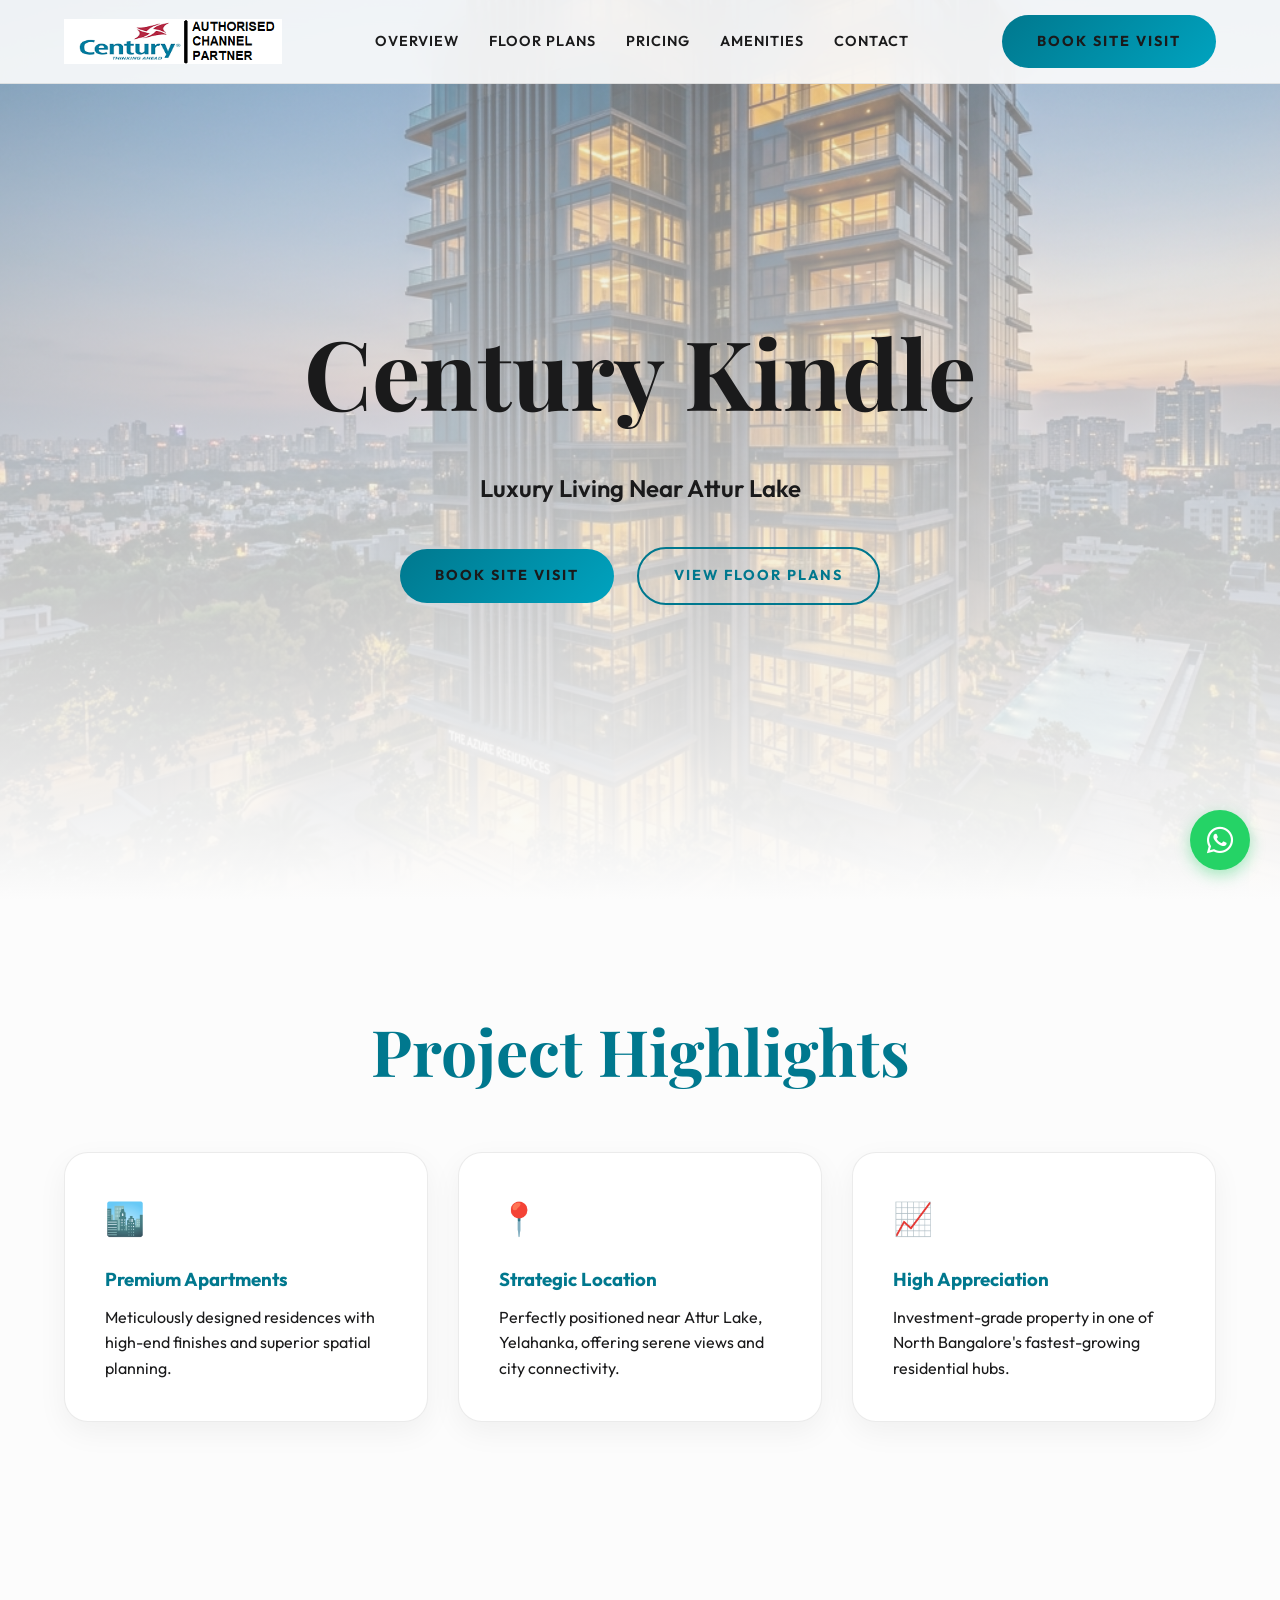
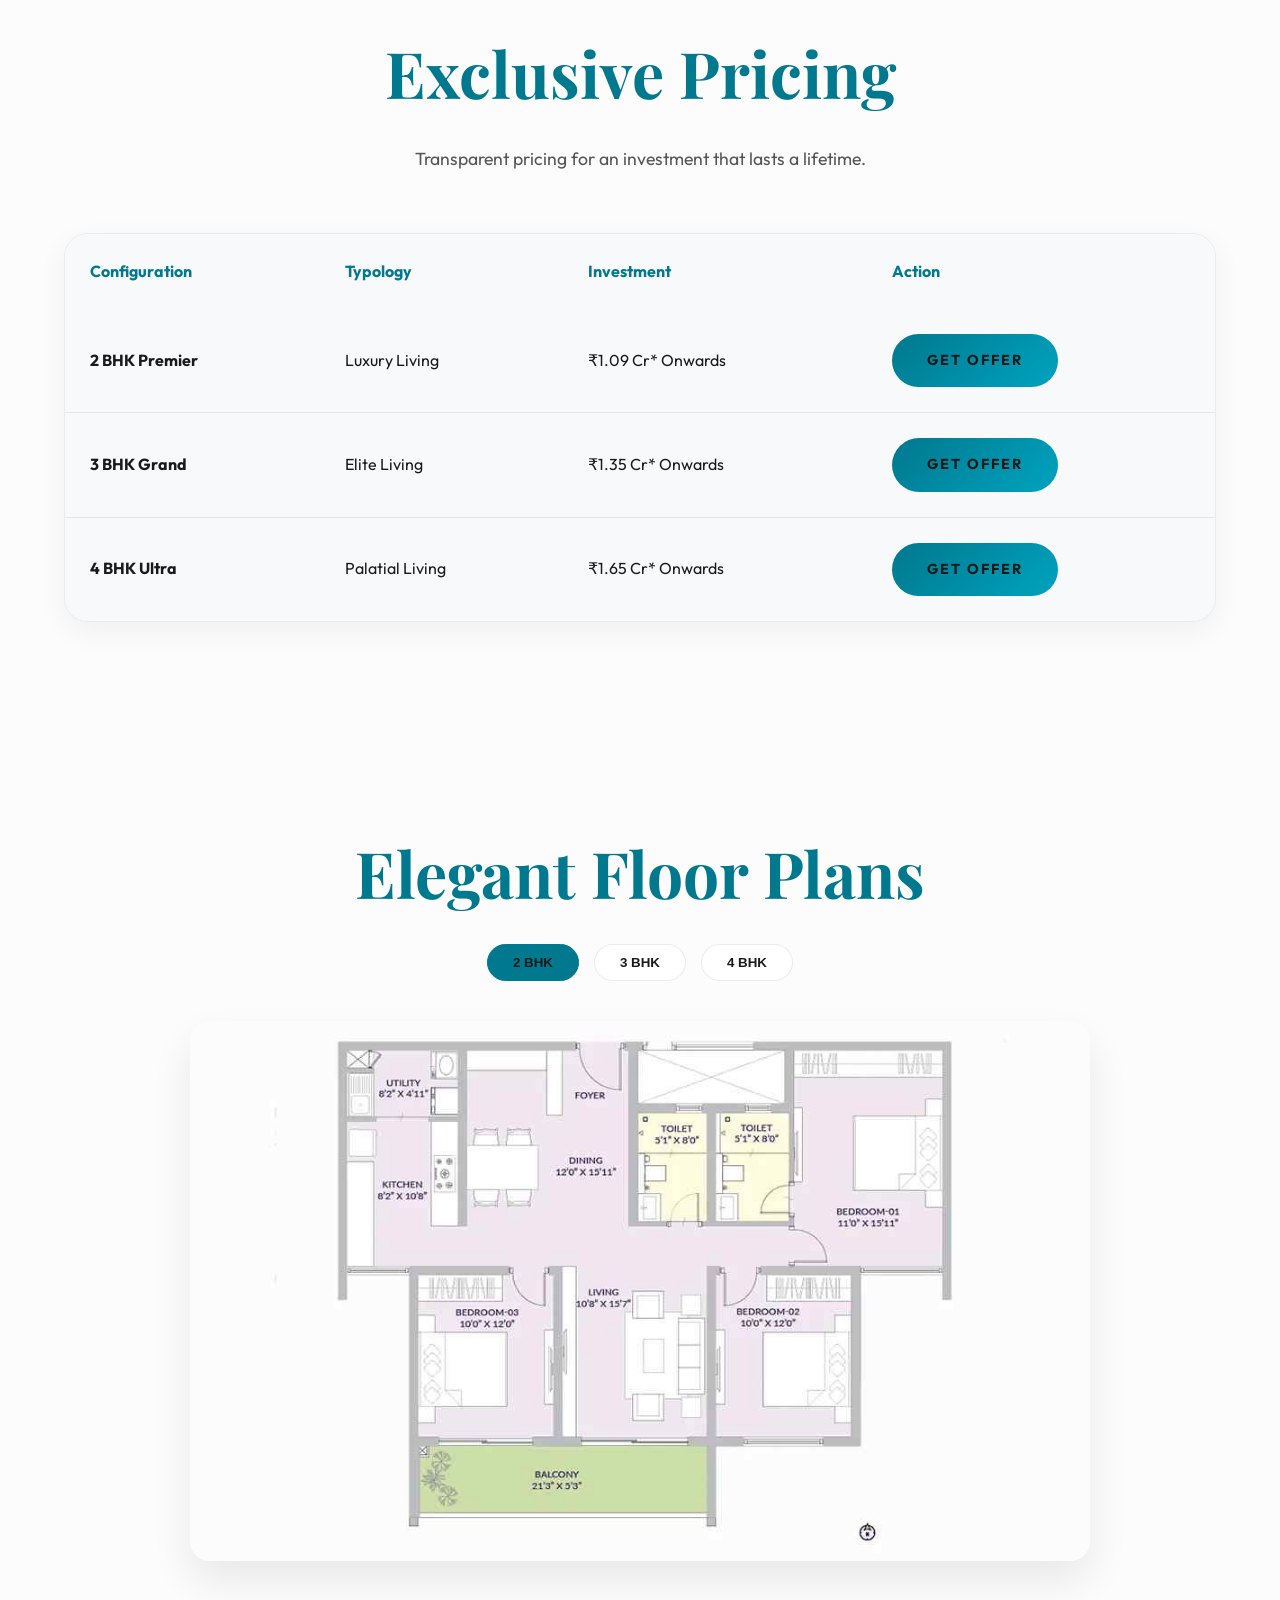
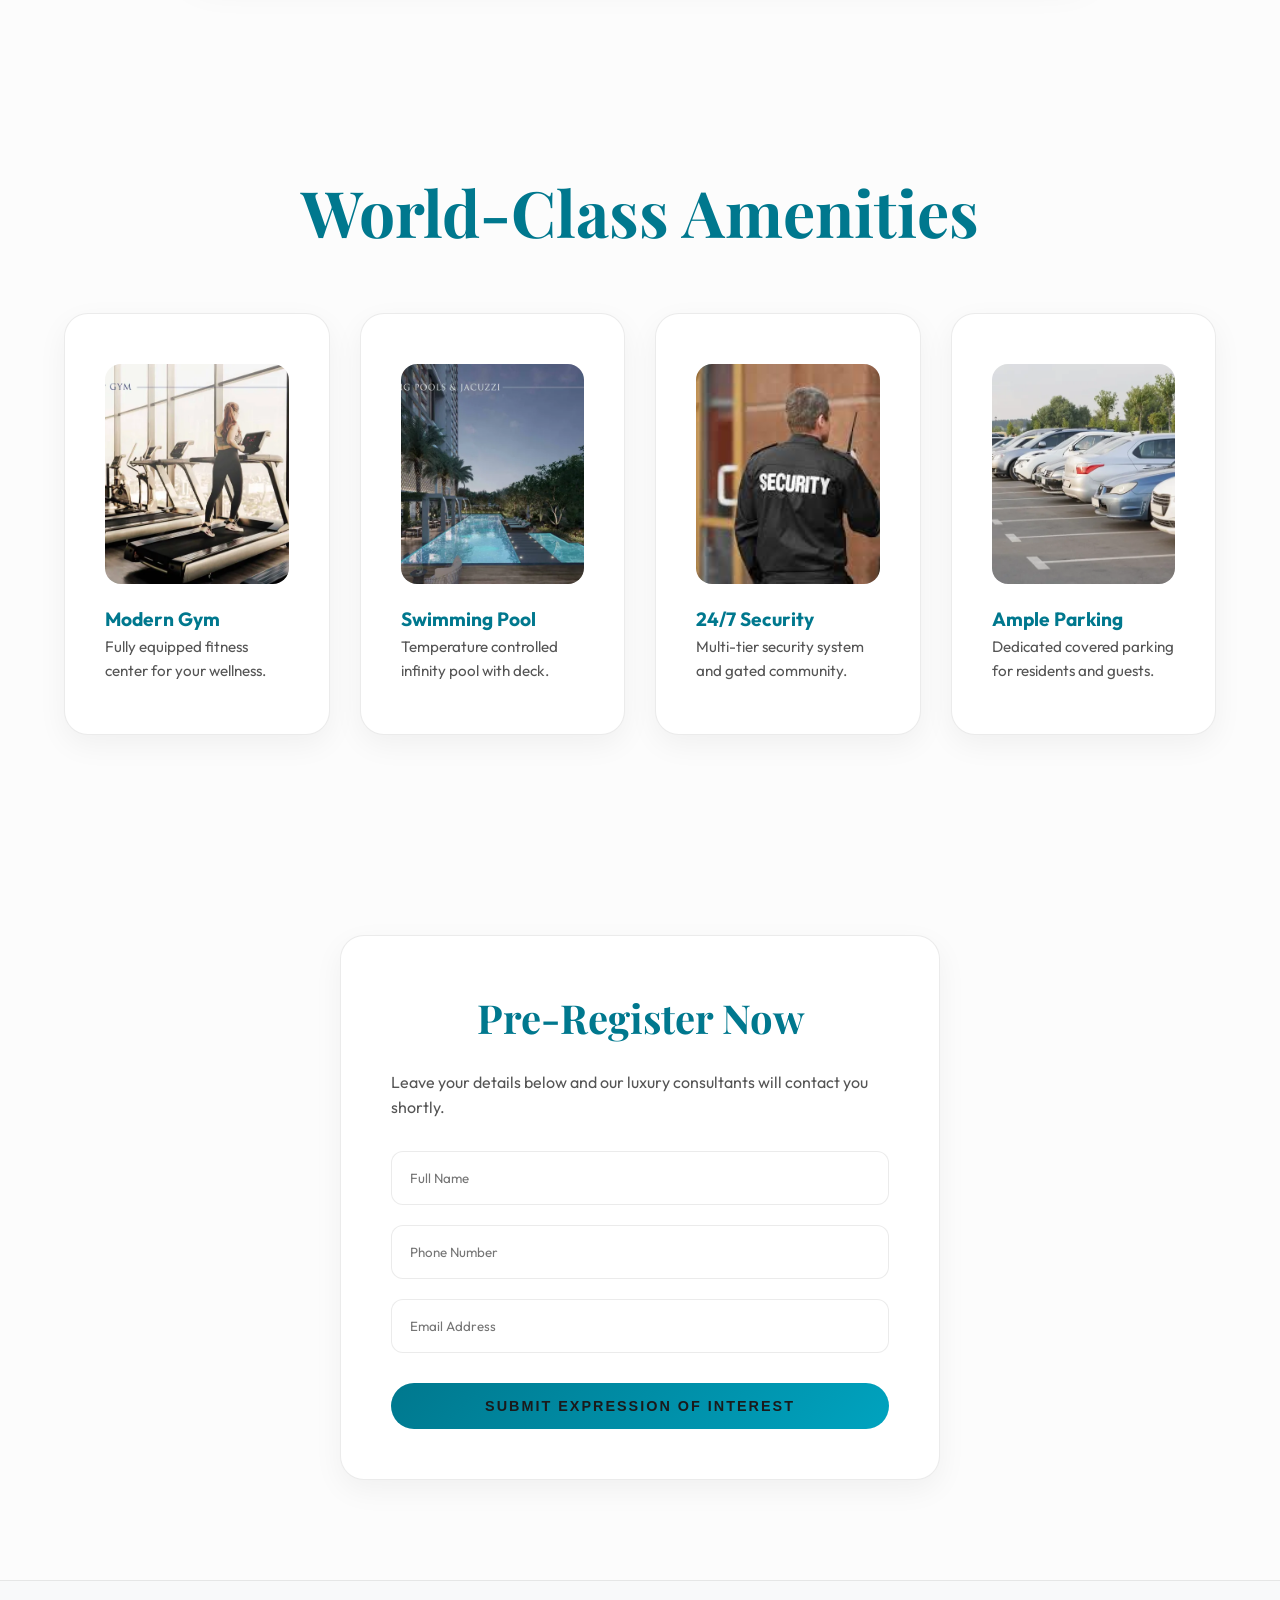
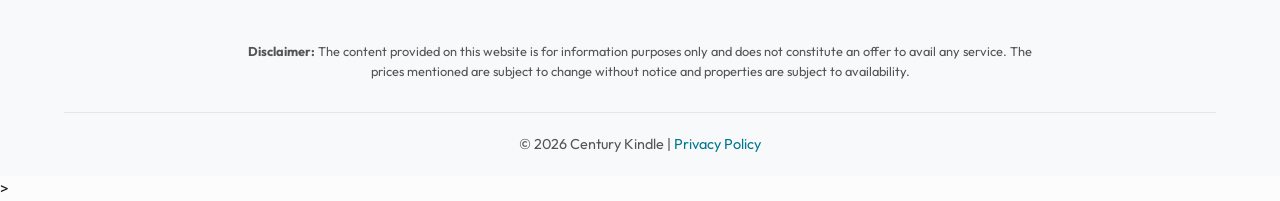
==== index.html @ 9294be48 "new commit" ====
<!doctype html>
<html lang="en">
<head>
    <meta charset="utf-8">
    <meta name="viewport" content="width=device-width, initial-scale=1, shrink-to-fit=no">

    <title>Century Kindle | Luxury Living in Yelahanka, North Bangalore</title>
    <meta name="Description" content="Discover Century Kindle - A premier residential project in Yelahanka, North Bangalore. Offering ultra-luxury 2, 3 & 4 BHK apartments with world-class amenities and smart design." />

    <!-- Google Fonts -->
    <link rel="preconnect" href="https://fonts.googleapis.com">
    <link rel="preconnect" href="https://fonts.gstatic.com" crossorigin>
    <link href="https://fonts.googleapis.com/css2?family=Outfit:wght@300;400;600;700&family=Playfair+Display:wght@400;700&display=swap" rel="stylesheet">

    <!-- Design System -->
    <link rel="stylesheet" href="index.css">
    
    <!-- Font Awesome -->
    <link rel="stylesheet" href="https://cdnjs.cloudflare.com/ajax/libs/font-awesome/6.0.0/css/all.min.css">
</head>

<body data-spy="scroll" data-target="#navbarNav">
    <div id="loader">
        <div class="loader-content">
            <img src="assets/media/developer/logo.png" alt="Century Logo" class="loader-logo">
            <div class="spinner"></div>
        </div>
    </div>

<header class="micro-nav">
    <a class="navbar-brand" href="#home">
        <img src="assets/media/developer/logo.png" alt="Century Logo" class="navbar-logo">
    </a>
    <div class="nav-links">
        <a href="#overview" class="nav-link">Overview</a>
        <a href="#floor-plans" class="nav-link">Floor Plans</a>
        <a href="#pricing" class="nav-link">Pricing</a>
        <a href="#amenities" class="nav-link">Amenities</a>
        <a href="#contact" class="nav-link">Contact</a>
    </div>
    <a href="#contact" class="btn-premium btn-sm">Book Site Visit</a>
</header>

<main>
    <!-- Hero Section -->
    <section class="hero" id="home">
        <div class="hero-bg">
            <img src="assets/media/hero.png" alt="Century Kindle Luxury Apartments">
            <div class="hero-overlay"></div>
        </div>
        <div class="hero-content">
            <h1 style="color: var(--secondary);">Century Kindle</h1>
            <p style="color: var(--text-main); font-weight: 600;">Luxury Living Near Attur Lake</p>
            <div class="btn-group">
                <a href="#contact" class="btn-premium">Book Site Visit</a>
                <a href="#floor-plans" class="btn-premium btn-outline" style="margin-left: 20px;">View Floor Plans</a>
            </div>
        </div>
    </section>

    <!-- Highlights Section -->
    <section class="highlights" id="overview">
        <h2 class="section-title">Project Highlights</h2>
        <div class="row" style="display: grid; grid-template-columns: repeat(auto-fit, minmax(300px, 1fr)); gap: 30px; margin-top: 50px;">
            <div class="glass-card text-center">
                <div style="font-size: 2rem; margin-bottom: 20px;">🏙️</div>
                <h3 style="color: var(--primary); margin-bottom: 10px;">Premium Apartments</h3>
                <p>Meticulously designed residences with high-end finishes and superior spatial planning.</p>
            </div>
            <div class="glass-card text-center">
                <div style="font-size: 2rem; margin-bottom: 20px;">📍</div>
                <h3 style="color: var(--primary); margin-bottom: 10px;">Strategic Location</h3>
                <p>Perfectly positioned near Attur Lake, Yelahanka, offering serene views and city connectivity.</p>
            </div>
            <div class="glass-card text-center">
                <div style="font-size: 2rem; margin-bottom: 20px;">📈</div>
                <h3 style="color: var(--primary); margin-bottom: 10px;">High Appreciation</h3>
                <p>Investment-grade property in one of North Bangalore's fastest-growing residential hubs.</p>
            </div>
        </div>
    </section>

    <!-- Pricing Section -->
    <section id="pricing">
        <h2 class="section-title">Exclusive Pricing</h2>
        <p class="section-subtitle">Transparent pricing for an investment that lasts a lifetime.</p>
        <div class="glass-card" style="padding: 0; overflow: hidden;">
            <table class="price-table" style="width: 100%; border-collapse: collapse;">
                <thead style="background: var(--bg-surface);">
                    <tr>
                        <th style="padding: 25px; text-align: left; color: var(--primary);">Configuration</th>
                        <th style="padding: 25px; text-align: left; color: var(--primary);">Typology</th>
                        <th style="padding: 25px; text-align: left; color: var(--primary);">Investment</th>
                        <th style="padding: 25px; text-align: left; color: var(--primary);">Action</th>
                    </tr>
                </thead>
                <tbody>
                    <tr style="border-bottom: 1px solid var(--glass-border);">
                        <td style="padding: 25px;"><strong>2 BHK Premier</strong></td>
                        <td style="padding: 25px;">Luxury Living</td>
                        <td style="padding: 25px;">₹1.09 Cr* Onwards</td>
                        <td style="padding: 25px;"><a href="#contact" class="btn-premium btn-sm">Get Offer</a></td>
                    </tr>
                    <tr style="border-bottom: 1px solid var(--glass-border);">
                        <td style="padding: 25px;"><strong>3 BHK Grand</strong></td>
                        <td style="padding: 25px;">Elite Living</td>
                        <td style="padding: 25px;">₹1.35 Cr* Onwards</td>
                        <td style="padding: 25px;"><a href="#contact" class="btn-premium btn-sm">Get Offer</a></td>
                    </tr>
                    <tr>
                        <td style="padding: 25px;"><strong>4 BHK Ultra</strong></td>
                        <td style="padding: 25px;">Palatial Living</td>
                        <td style="padding: 25px;">₹1.65 Cr* Onwards</td>
                        <td style="padding: 25px;"><a href="#contact" class="btn-premium btn-sm">Get Offer</a></td>
                    </tr>
                </tbody>
            </table>
        </div>
    </section>

    <!-- Floor Plans Section -->
    <section id="floor-plans">
        <h2 class="section-title">Elegant Floor Plans</h2>
        <div class="floor-plans-tabs">
            <button class="tab-btn active" onclick="showFloorPlan('2bhk')">2 BHK</button>
            <button class="tab-btn" onclick="showFloorPlan('3bhk')">3 BHK</button>
            <button class="tab-btn" onclick="showFloorPlan('4bhk')">4 BHK</button>
        </div>
        <div class="floor-plan-display">
            <img id="floorPlanImg" src="assets/media/2BHK-Homes.jpg" alt="2BHK Floor Plan" style="width: 100%; height: auto; display: block;">
        </div>
    </section>

    <!-- Amenities Section -->
    <section id="amenities">
        <h2 class="section-title">World-Class Amenities</h2>
        <div class="amenities-grid">
            <div class="glass-card text-center" style="padding: 50px 40px;">
                <div class="amenity-icon-wrapper">
                    <img src="assets/media/amenities/gym.webp" alt="Modern Gym" class="amenity-img">
                </div>
                <h4 style="color: var(--primary); margin-top: 20px; font-size: 1.2rem;">Modern Gym</h4>
                <p style="font-size: 0.95rem; color: var(--text-muted);">Fully equipped fitness center for your wellness.</p>
            </div>
            <div class="glass-card text-center" style="padding: 50px 40px;">
                <div class="amenity-icon-wrapper">
                    <img src="assets/media/amenities/Swimming-Pool.webp" alt="Swimming Pool" class="amenity-img">
                </div>
                <h4 style="color: var(--primary); margin-top: 20px; font-size: 1.2rem;">Swimming Pool</h4>
                <p style="font-size: 0.95rem; color: var(--text-muted);">Temperature controlled infinity pool with deck.</p>
            </div>
            <div class="glass-card text-center" style="padding: 50px 40px;">
                <div class="amenity-icon-wrapper">
                    <img src="assets/media/amenities/security.jpg" alt="Ample Parking" class="amenity-img">
                </div>
                <h4 style="color: var(--primary); margin-top: 20px; font-size: 1.2rem;">24/7 Security</h4>
                <p style="font-size: 0.95rem; color: var(--text-muted);">Multi-tier security system and gated community.</p>
            </div>
            <div class="glass-card text-center" style="padding: 50px 40px;">
                <div class="amenity-icon-wrapper">
                    <img src="assets/media/amenities/parking.webp" alt="Ample Parking" class="amenity-img">
                </div>
                <h4 style="color: var(--primary); margin-top: 20px; font-size: 1.2rem;">Ample Parking</h4>
                <p style="font-size: 0.95rem; color: var(--text-muted);">Dedicated covered parking for residents and guests.</p>
            </div>
        </div>
    </section>

    <!-- Lead Form Section -->
    <section id="contact">
        <div class="glass-card" style="max-width: 600px; margin: 0 auto; padding: 50px;">
            <h2 class="section-title" style="font-size: 2.5rem;">Pre-Register Now</h2>
            <p class="text-center" style="margin-bottom: 30px; color: var(--text-muted);">Leave your details below and our luxury consultants will contact you shortly.</p>
            
            <form class="lead-form" style="display: flex; flex-direction: column; gap: 20px;">
                <input type="text" placeholder="Full Name" required>
                <input type="tel" placeholder="Phone Number" required>
                <input type="email" placeholder="Email Address" required>
                <button type="submit" class="btn-premium" style="margin-top: 10px;">Submit Expression of Interest</button>
            </form>
        </div>
    </section>

</main>

<a href="https://wa.me/919731607426" class="whatsapp-float" target="_blank">
    <i class="fab fa-whatsapp"></i>
</a>

<footer style="background: var(--bg-surface); padding: 60px 5% 20px; text-align: center; border-top: 1px solid var(--glass-border);">
    <p style="font-size: 0.8rem; color: var(--text-muted); max-width: 800px; margin: 0 auto 30px;">
        <strong>Disclaimer:</strong> The content provided on this website is for information purposes only and does not constitute an offer to avail any service. The prices mentioned are subject to change without notice and properties are subject to availability.
    </p>
    <div style="padding-top: 20px; border-top: 1px solid var(--glass-border); font-size: 0.9rem; color: var(--text-muted);">
        &copy; 2026 Century Kindle | <a href="#" style="color: var(--primary); text-decoration: none;">Privacy Policy</a>
    </div>
</footer>

<script src="main.js"></script>
</body>
</html>
>
---- index.css ----
/* 
   Century Kindle - Premium Design System
   Architecture: Utility-first with component-based tokens
*/

:root {
    /* Colors - Official Brand (Teal & Orange) */
    --primary: #00788E;
    --primary-light: #00A3BF;
    --secondary: #1A1A1B;
    --accent: #F39200;
    --accent-red: #A91D22;
    --text-main: #1A1A1B;
    --text-muted: #555555;
    --bg-main: #FCFCFC;
    --bg-surface: #F8F9FA;
    --glass: rgba(0, 0, 10, 0.03);
    --glass-border: rgba(0, 0, 0, 0.08);
    --white: #FFFFFF;
    
    /* Shadows */
    --shadow-soft: 0 10px 30px rgba(0, 0, 0, 0.05);
    --shadow-medium: 0 20px 40px rgba(0, 0, 0, 0.08);
    
    /* Typography */
    --font-main: 'Outfit', sans-serif;
    --font-heading: 'Playfair Display', serif;
    
    /* Transitions */
    --transition: all 0.5s cubic-bezier(0.165, 0.84, 0.44, 1);
}

* {
    margin: 0;
    padding: 0;
    box-sizing: border-box;
}

body {
    background-color: var(--bg-main);
    color: var(--text-main);
    font-family: var(--font-main);
    line-height: 1.6;
    overflow-x: hidden;
}

/* Loader */
#loader {
    position: fixed;
    inset: 0;
    background: var(--bg-main);
    display: flex;
    justify-content: center;
    align-items: center;
    z-index: 9999;
    transition: opacity 0.5s ease;
}

.loader-content {
    text-align: center;
}

.loader-text {
    display: none; /* Replaced by logo */
}

.loader-logo {
    height: 60px;
    width: auto;
    margin-bottom: 20px;
    animation: pulse 2s infinite ease-in-out;
}

@keyframes pulse {
    0% { opacity: 0.6; transform: scale(0.98); }
    50% { opacity: 1; transform: scale(1); }
    100% { opacity: 0.6; transform: scale(0.98); }
}

.spinner {
    width: 60px;
    height: 60px;
    border: 3px solid var(--glass-border);
    border-top: 3px solid var(--primary);
    border-radius: 50%;
    animation: spin 1s linear infinite;
}

@keyframes spin {
    to { transform: rotate(360deg); }
}

/* Sections */
section {
    padding: 100px 5%;
    max-width: 1400px;
    margin: 0 auto;
}

.section-title {
    font-family: var(--font-heading);
    font-size: clamp(2.5rem, 5vw, 4rem);
    color: var(--primary);
    margin-bottom: 20px;
    text-align: center;
}

.section-subtitle {
    text-align: center;
    color: var(--text-muted);
    font-size: 1.1rem;
    max-width: 700px;
    margin: 0 auto 60px;
}

/* Glass Cards */
.glass-card {
    background: var(--white);
    border: 1px solid var(--glass-border);
    border-radius: 24px;
    padding: 40px;
    transition: var(--transition);
    box-shadow: var(--shadow-soft);
}

.glass-card:hover {
    transform: translateY(-10px);
    box-shadow: var(--shadow-medium);
    border-color: var(--primary);
}

/* Amenities Grid */
.amenities-grid {
    display: grid;
    grid-template-columns: repeat(4, 1fr);
    gap: 30px;
    margin-top: 50px;
}

/* Amenity Icons & Images */
.amenity-icon-wrapper {
    height: 220px;
    display: flex;
    justify-content: center;
    align-items: center;
    margin-bottom: 20px;
    overflow: hidden;
    border-radius: 16px;
    background: var(--bg-surface);
}

.amenity-img {
    max-height: 100%;
    max-width: 100%;
    width: 100%;
    height: 100%;
    object-fit: cover;
    transition: var(--transition);
}

.amenity-icon-fa {
    font-size: 3.5rem;
    color: var(--primary);
    transition: var(--transition);
}

.glass-card:hover .amenity-img,
.glass-card:hover .amenity-icon-fa {
    transform: scale(1.1);
}

/* Buttons */
.btn-premium {
    background: linear-gradient(135deg, var(--primary), var(--primary-light));
    color: var(--secondary);
    padding: 15px 35px;
    border-radius: 50px;
    border: none;
    font-weight: 700;
    text-transform: uppercase;
    letter-spacing: 2px;
    cursor: pointer;
    transition: var(--transition);
    display: inline-block;
    text-decoration: none;
    font-size: 0.9rem;
}

.btn-premium:hover {
    transform: scale(1.05);
    box-shadow: 0 10px 30px rgba(197, 160, 89, 0.3);
}

.btn-outline {
    border: 2px solid var(--primary);
    background: transparent;
    color: var(--primary);
}

.btn-outline:hover {
    background: var(--primary);
    color: var(--secondary);
}

/* Navbar */
.micro-nav {
    padding: 15px 5%;
    display: flex;
    justify-content: space-between;
    align-items: center;
    position: fixed;
    top: 0;
    width: 100%;
    z-index: 1000;
    background: rgba(252, 252, 252, 0.9);
    backdrop-filter: blur(20px);
    border-bottom: 1px solid var(--glass-border);
    transition: var(--transition);
}

.micro-nav.scrolled {
    padding: 10px 5%;
    background: var(--white);
    box-shadow: var(--shadow-soft);
}

.navbar-brand {
    display: flex;
    align-items: center;
    text-decoration: none;
}

.navbar-logo {
    height: 45px;
    width: auto;
    display: block;
}

.nav-links {
    display: flex;
    gap: 30px;
}

.nav-link {
    color: var(--text-main);
    text-decoration: none;
    font-weight: 600;
    font-size: 0.9rem;
    text-transform: uppercase;
    letter-spacing: 1px;
    transition: var(--transition);
}

.nav-link:hover {
    color: var(--primary);
}

/* Hero Section */
.hero {
    height: 100vh;
    display: flex;
    align-items: center;
    justify-content: center;
    text-align: center;
    position: relative;
    overflow: hidden;
}

.hero-bg {
    position: absolute;
    inset: 0;
    z-index: -1;
}

.hero-bg img {
    width: 100%;
    height: 100%;
    object-fit: cover;
    filter: brightness(0.9);
}

.hero-overlay {
    position: absolute;
    inset: 0;
    background: linear-gradient(to bottom, rgba(252, 252, 252, 0.4), var(--bg-main));
}

.hero-content h1 {
    font-family: var(--font-heading);
    font-size: clamp(3rem, 8vw, 6rem);
    margin-bottom: 20px;
    animation: fadeInDown 1s ease;
}

.hero-content p {
    font-size: 1.5rem;
    color: var(--text-muted);
    margin-bottom: 40px;
    animation: fadeInUp 1s ease 0.5s both;
}

@keyframes fadeInDown {
    from { opacity: 0; transform: translateY(-50px); }
    to { opacity: 1; transform: translateY(0); }
}

@keyframes fadeInUp {
    from { opacity: 0; transform: translateY(50px); }
    to { opacity: 1; transform: translateY(0); }
}

/* Tables / Pricing */
.price-table {
    width: 100%;
    border-collapse: separate;
    border-spacing: 0 15px;
}

/* Pricing & Tables Content */
.price-table tr {
    background: var(--bg-surface);
    transition: var(--transition);
}

.price-table tr:hover {
    background: var(--white);
    box-shadow: var(--shadow-soft);
}

/* WhatsApp Float */
.whatsapp-float {
    position: fixed;
    bottom: 30px;
    right: 30px;
    background-color: #25d366;
    color: white;
    width: 60px;
    height: 60px;
    border-radius: 50%;
    display: flex;
    justify-content: center;
    align-items: center;
    box-shadow: 0 5px 15px rgba(37, 211, 102, 0.4);
    z-index: 1000;
    font-size: 30px;
    text-decoration: none;
    transition: var(--transition);
}

.whatsapp-float:hover {
    transform: scale(1.1) translateY(-5px);
    box-shadow: 0 10px 20px rgba(37, 211, 102, 0.6);
}

/* Floor Plans Container */
.floor-plans-tabs {
    display: flex;
    justify-content: center;
    gap: 15px;
    margin-bottom: 40px;
}

.tab-btn {
    padding: 10px 25px;
    border-radius: 30px;
    border: 1px solid var(--glass-border);
    background: var(--white);
    color: var(--text-main);
    font-weight: 600;
    cursor: pointer;
    transition: var(--transition);
}

.tab-btn.active {
    background: var(--primary);
    color: var(--secondary);
    border-color: var(--primary);
}

.floor-plan-display {
    max-width: 900px;
    margin: 0 auto;
    border-radius: 20px;
    overflow: hidden;
    box-shadow: var(--shadow-medium);
}

/* Lead Form Styling */
.lead-form input {
    width: 100%;
    background: var(--white);
    border: 1px solid var(--glass-border);
    padding: 18px;
    border-radius: 12px;
    color: var(--text-main);
    font-family: var(--font-main);
    transition: var(--transition);
}

.lead-form input:focus {
    outline: none;
    border-color: var(--primary);
    box-shadow: 0 0 0 4px rgba(197, 160, 89, 0.1);
}

/* Responsive */
@media (max-width: 1200px) {
    .amenities-grid {
        grid-template-columns: repeat(2, 1fr);
    }
}

@media (max-width: 768px) {
    section {
        padding: 60px 20px;
    }
    
    .amenities-grid {
        grid-template-columns: 1fr;
    }
    
    .nav-links {
        display: none;
    }
    
    .hero-content h1 {
        font-size: 3rem;
    }

    .whatsapp-float {
        bottom: 20px;
        right: 20px;
        width: 50px;
        height: 50px;
        font-size: 24px;
    }
}
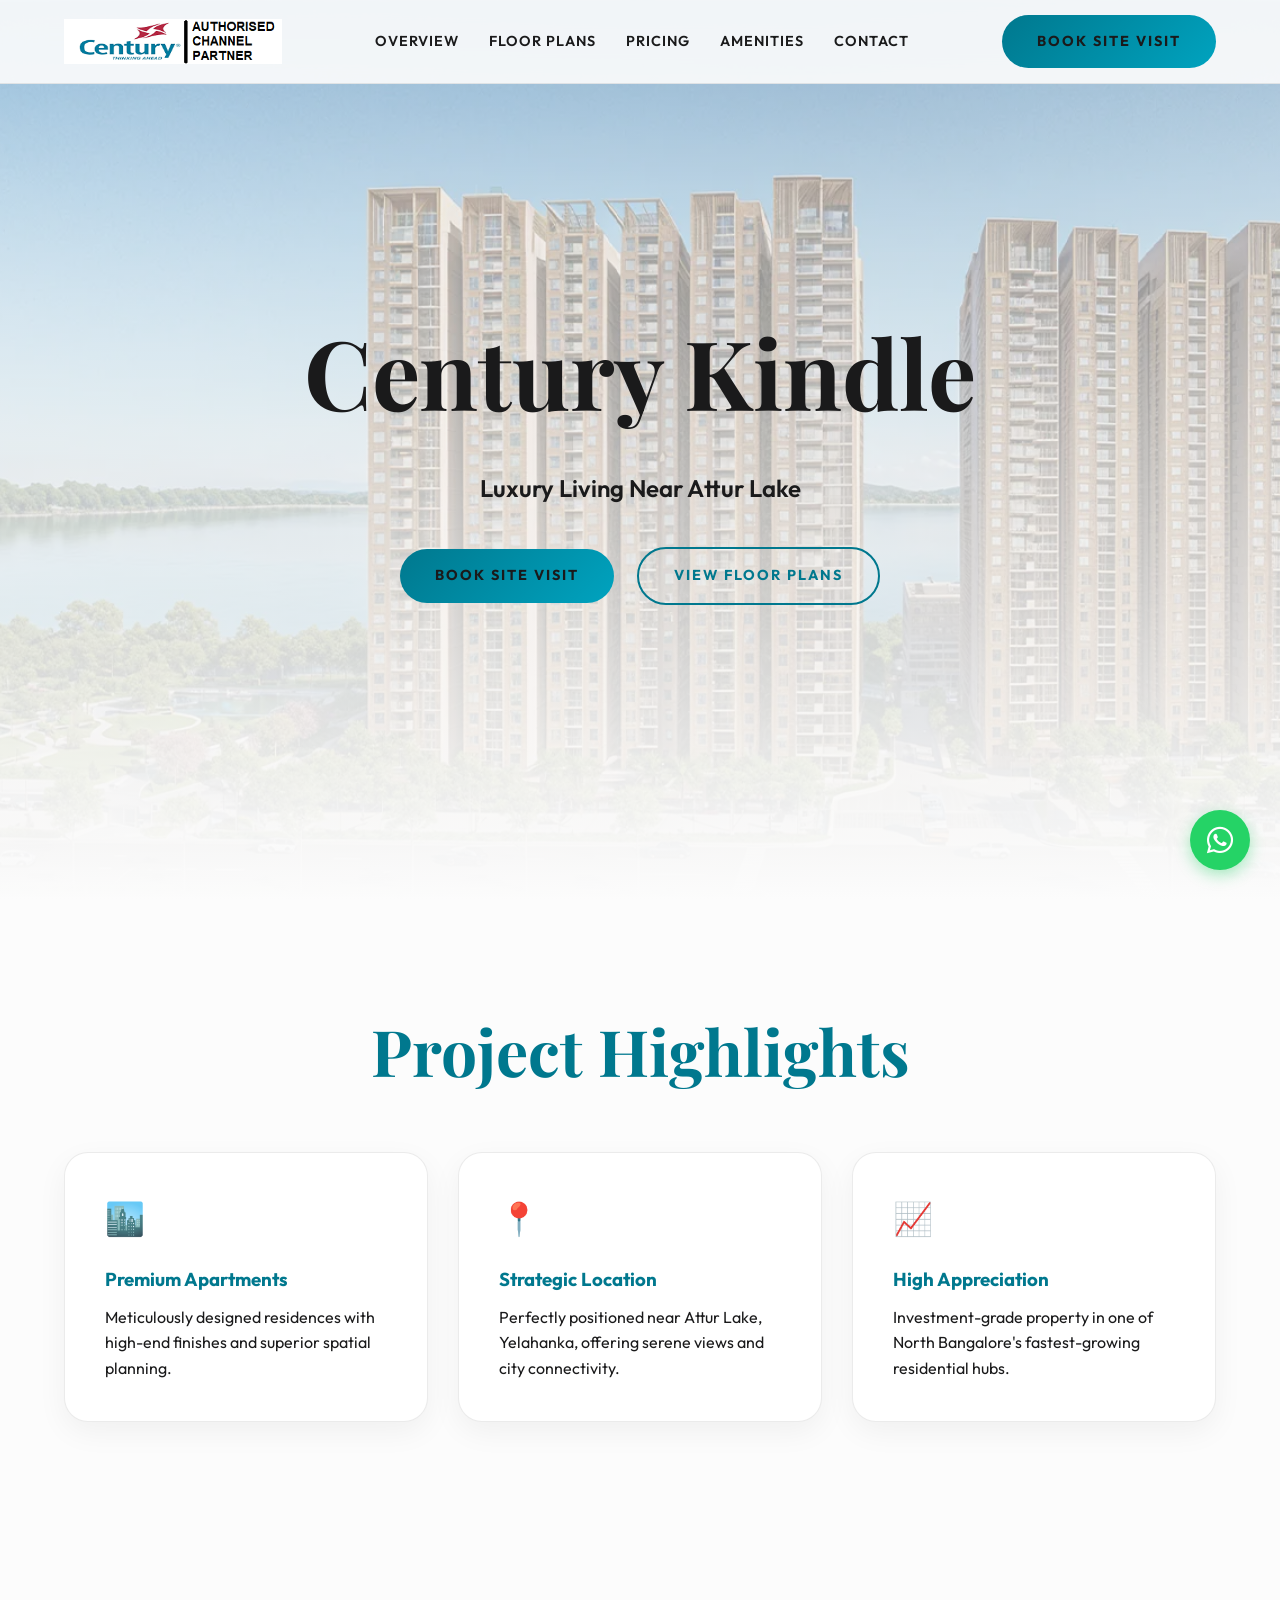
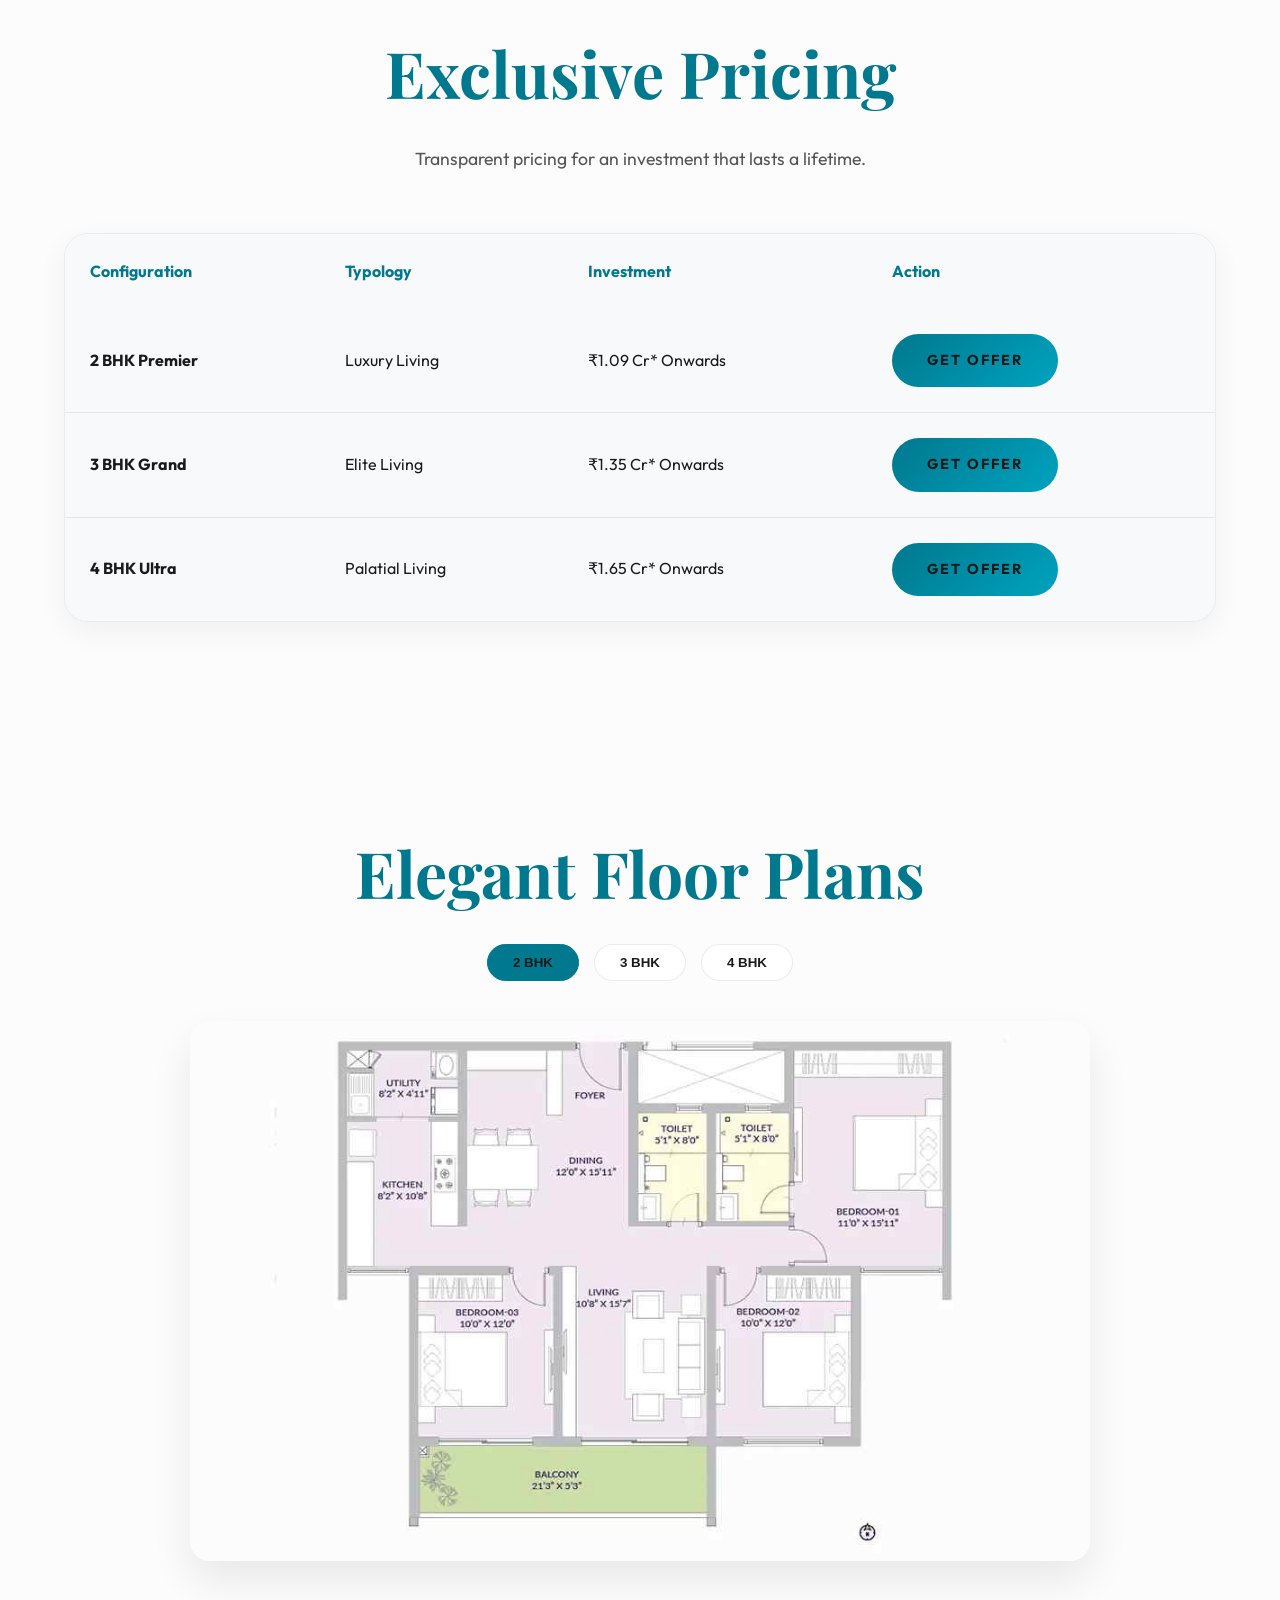
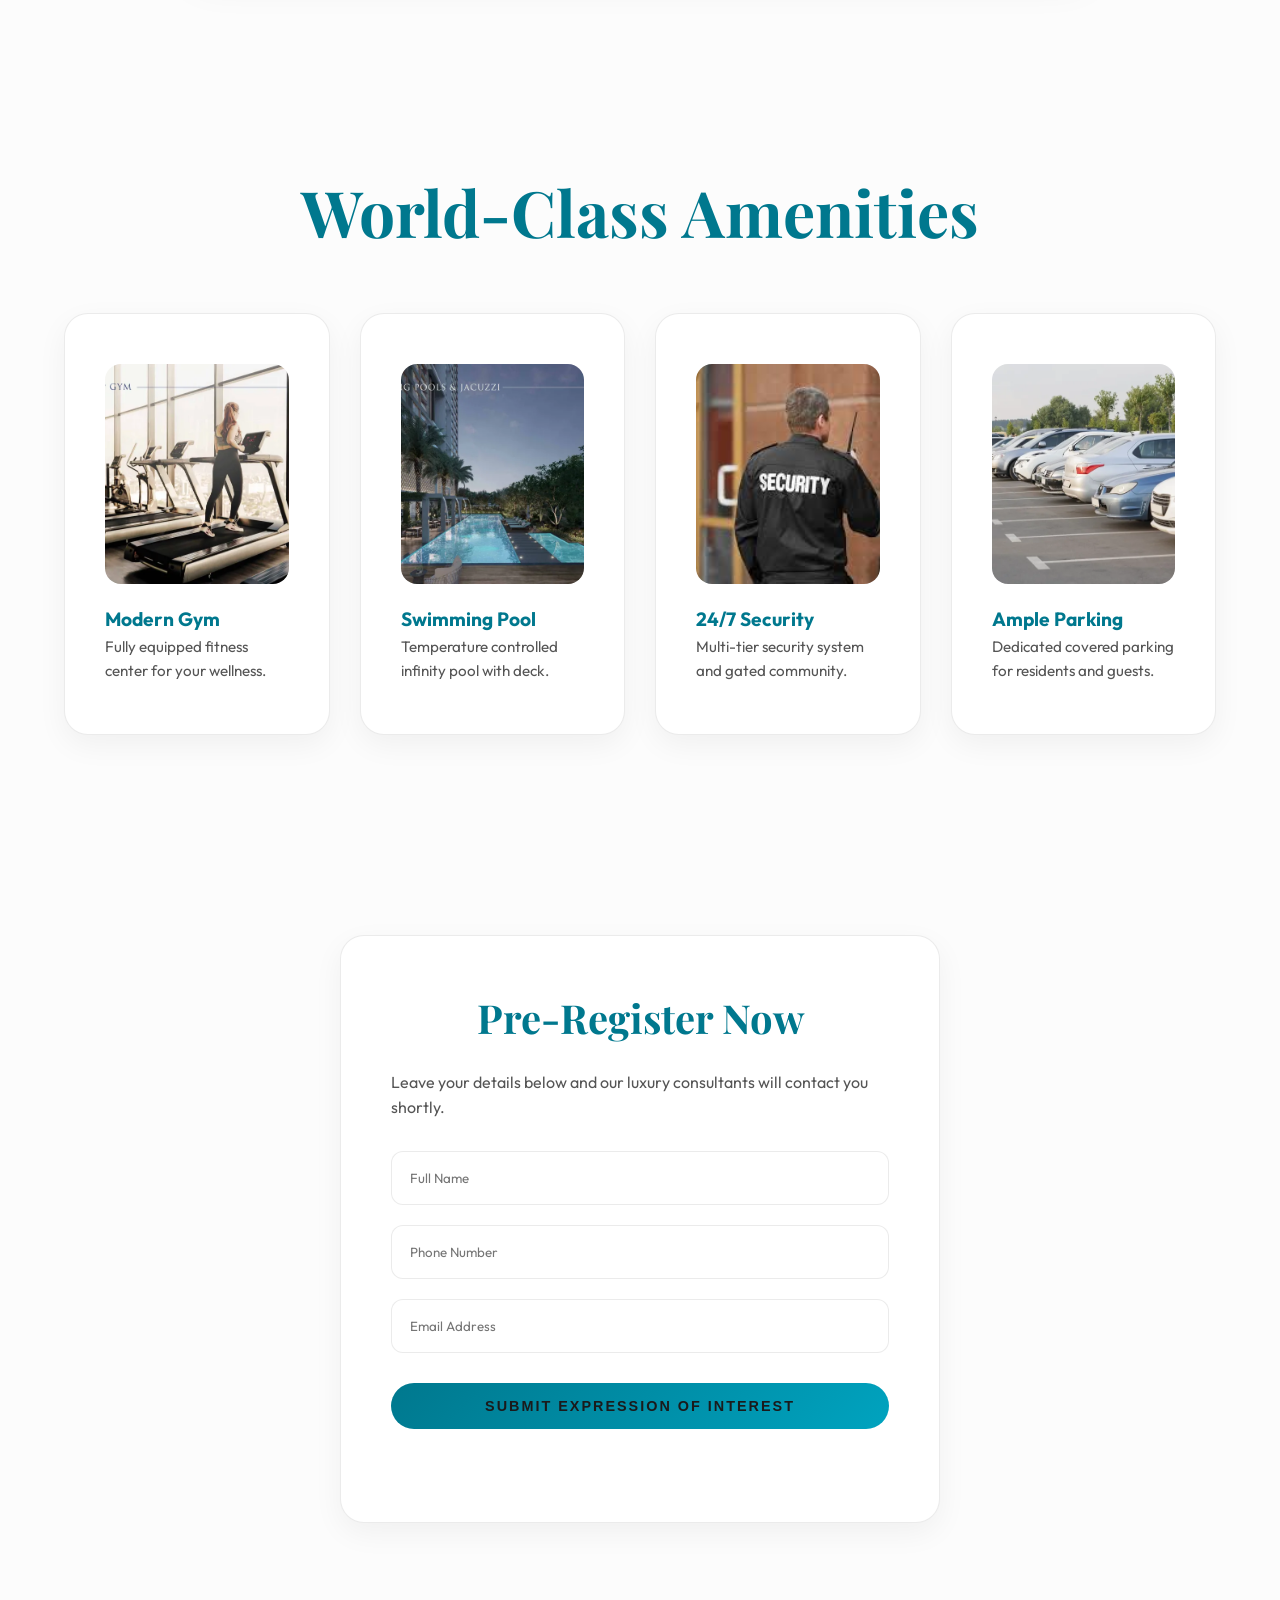
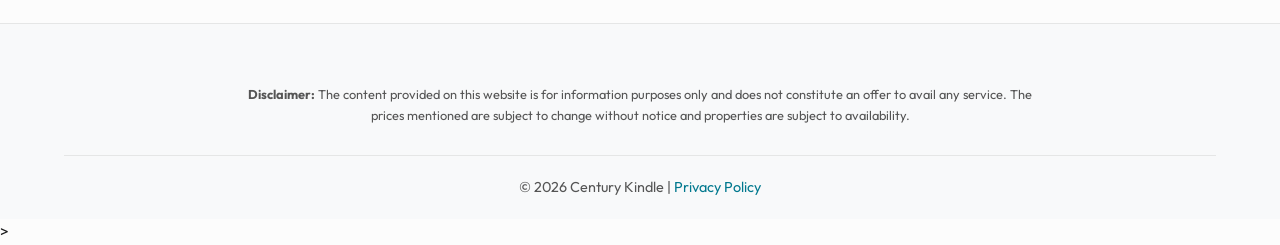
==== commit 7ca1fe70: "banners" ====
--- a/index.html
+++ b/index.html
@@ -44,8 +44,16 @@
 <main>
     <!-- Hero Section -->
     <section class="hero" id="home">
-        <div class="hero-bg">
-            <img src="assets/media/hero.png" alt="Century Kindle Luxury Apartments">
+        <div class="hero-carousel">
+            <div class="carousel-track">
+                <!-- Add your 6 banner images here -->
+                <img src="assets/media/banner/banner1.webp" alt="Banner 1">
+                <img src="assets/media/banner/banner2.jpg" alt="Banner 2">
+                <img src="assets/media/banner/banner4.webp" alt="Banner 3">
+                <img src="assets/media/banner/banner1.webp" alt="Banner 4">
+                <img src="assets/media/banner/banner2.jpg" alt="Banner 5">
+                <img src="assets/media/banner/banner4.webp" alt="Banner 6">
+            </div>
             <div class="hero-overlay"></div>
         </div>
         <div class="hero-content">
@@ -172,11 +180,13 @@
             <h2 class="section-title" style="font-size: 2.5rem;">Pre-Register Now</h2>
             <p class="text-center" style="margin-bottom: 30px; color: var(--text-muted);">Leave your details below and our luxury consultants will contact you shortly.</p>
             
-            <form class="lead-form" style="display: flex; flex-direction: column; gap: 20px;">
-                <input type="text" placeholder="Full Name" required>
-                <input type="tel" placeholder="Phone Number" required>
-                <input type="email" placeholder="Email Address" required>
+            <form id="leadForm" class="lead-form" data-sheet-endpoint="" style="display: flex; flex-direction: column; gap: 20px;">
+                <input type="text" name="fullName" placeholder="Full Name" autocomplete="name" required>
+                <input type="tel" name="phone" placeholder="Phone Number" autocomplete="tel" pattern="[0-9]{10}" title="Please enter a 10-digit phone number" required>
+                <input type="email" name="email" placeholder="Email Address" autocomplete="email" required>
+                <input type="text" name="website" class="honeypot" tabindex="-1" autocomplete="off" aria-hidden="true">
                 <button type="submit" class="btn-premium" style="margin-top: 10px;">Submit Expression of Interest</button>
+                <p id="leadFormMessage" class="lead-form-message" aria-live="polite"></p>
             </form>
         </div>
     </section>
--- a/index.css
+++ b/index.css
@@ -266,17 +266,37 @@
     overflow: hidden;
 }
 
-.hero-bg {
+.hero-carousel {
     position: absolute;
     inset: 0;
     z-index: -1;
-}
-
-.hero-bg img {
+    overflow: hidden;
     width: 100%;
+}
+
+.carousel-track {
+    display: flex;
+    width: 600%; /* For 6 images */
+    height: 100%;
+    animation: slideBanners 30s infinite;
+}
+
+.carousel-track img {
+    width: calc(100% / 6);
     height: 100%;
     object-fit: cover;
     filter: brightness(0.9);
+    flex-shrink: 0;
+}
+
+@keyframes slideBanners {
+    0%, 12% { transform: translateX(0); }
+    16.66%, 28.66% { transform: translateX(calc(-100% / 6 * 1)); }
+    33.33%, 45.33% { transform: translateX(calc(-100% / 6 * 2)); }
+    50%, 62% { transform: translateX(calc(-100% / 6 * 3)); }
+    66.66%, 78.66% { transform: translateX(calc(-100% / 6 * 4)); }
+    83.33%, 95.33% { transform: translateX(calc(-100% / 6 * 5)); }
+    100% { transform: translateX(0); }
 }
 
 .hero-overlay {
@@ -403,6 +423,35 @@
     box-shadow: 0 0 0 4px rgba(197, 160, 89, 0.1);
 }
 
+.lead-form .btn-premium:disabled {
+    opacity: 0.7;
+    cursor: not-allowed;
+    transform: none;
+}
+
+.lead-form-message {
+    min-height: 1.2rem;
+    font-size: 0.95rem;
+    margin-top: 4px;
+}
+
+.lead-form-message.success {
+    color: #0a7d2f;
+}
+
+.lead-form-message.error {
+    color: #a91d22;
+}
+
+.honeypot {
+    position: absolute;
+    left: -9999px;
+    width: 1px;
+    height: 1px;
+    opacity: 0;
+    pointer-events: none;
+}
+
 /* Responsive */
 @media (max-width: 1200px) {
     .amenities-grid {
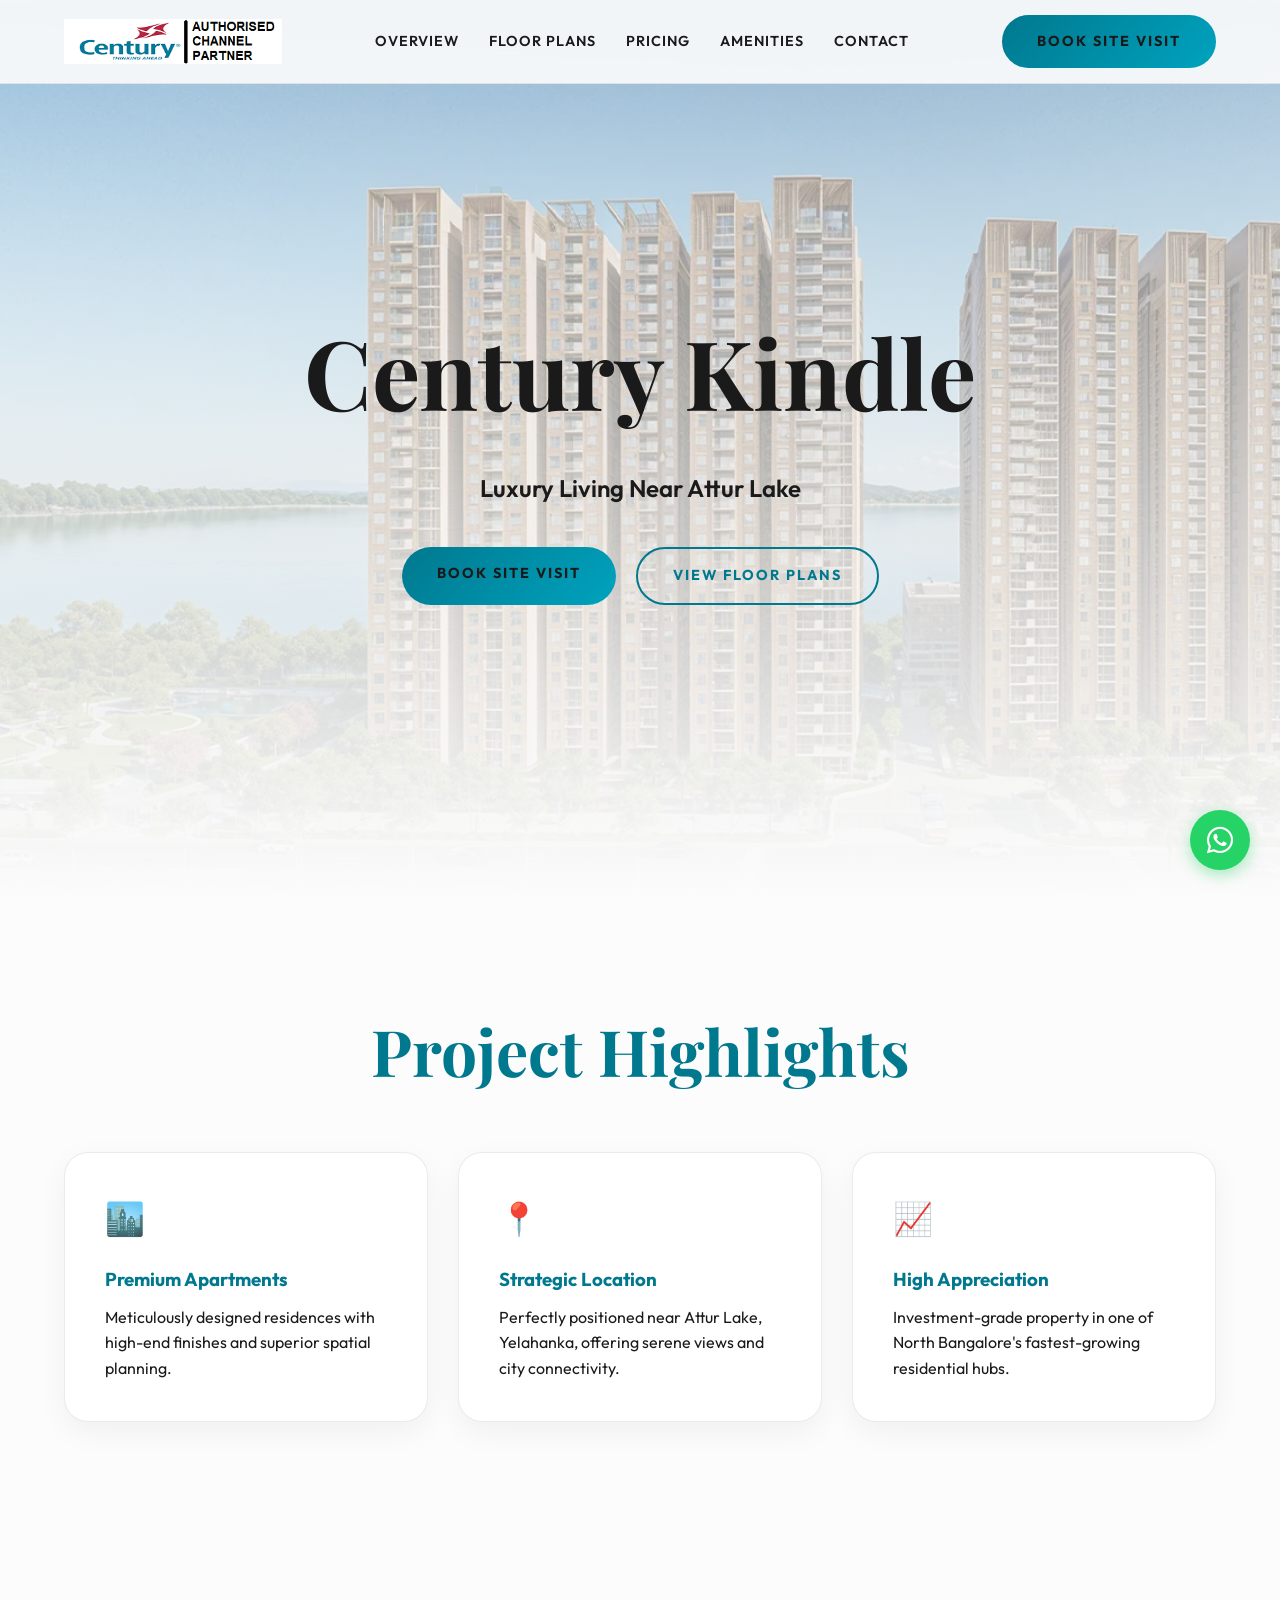
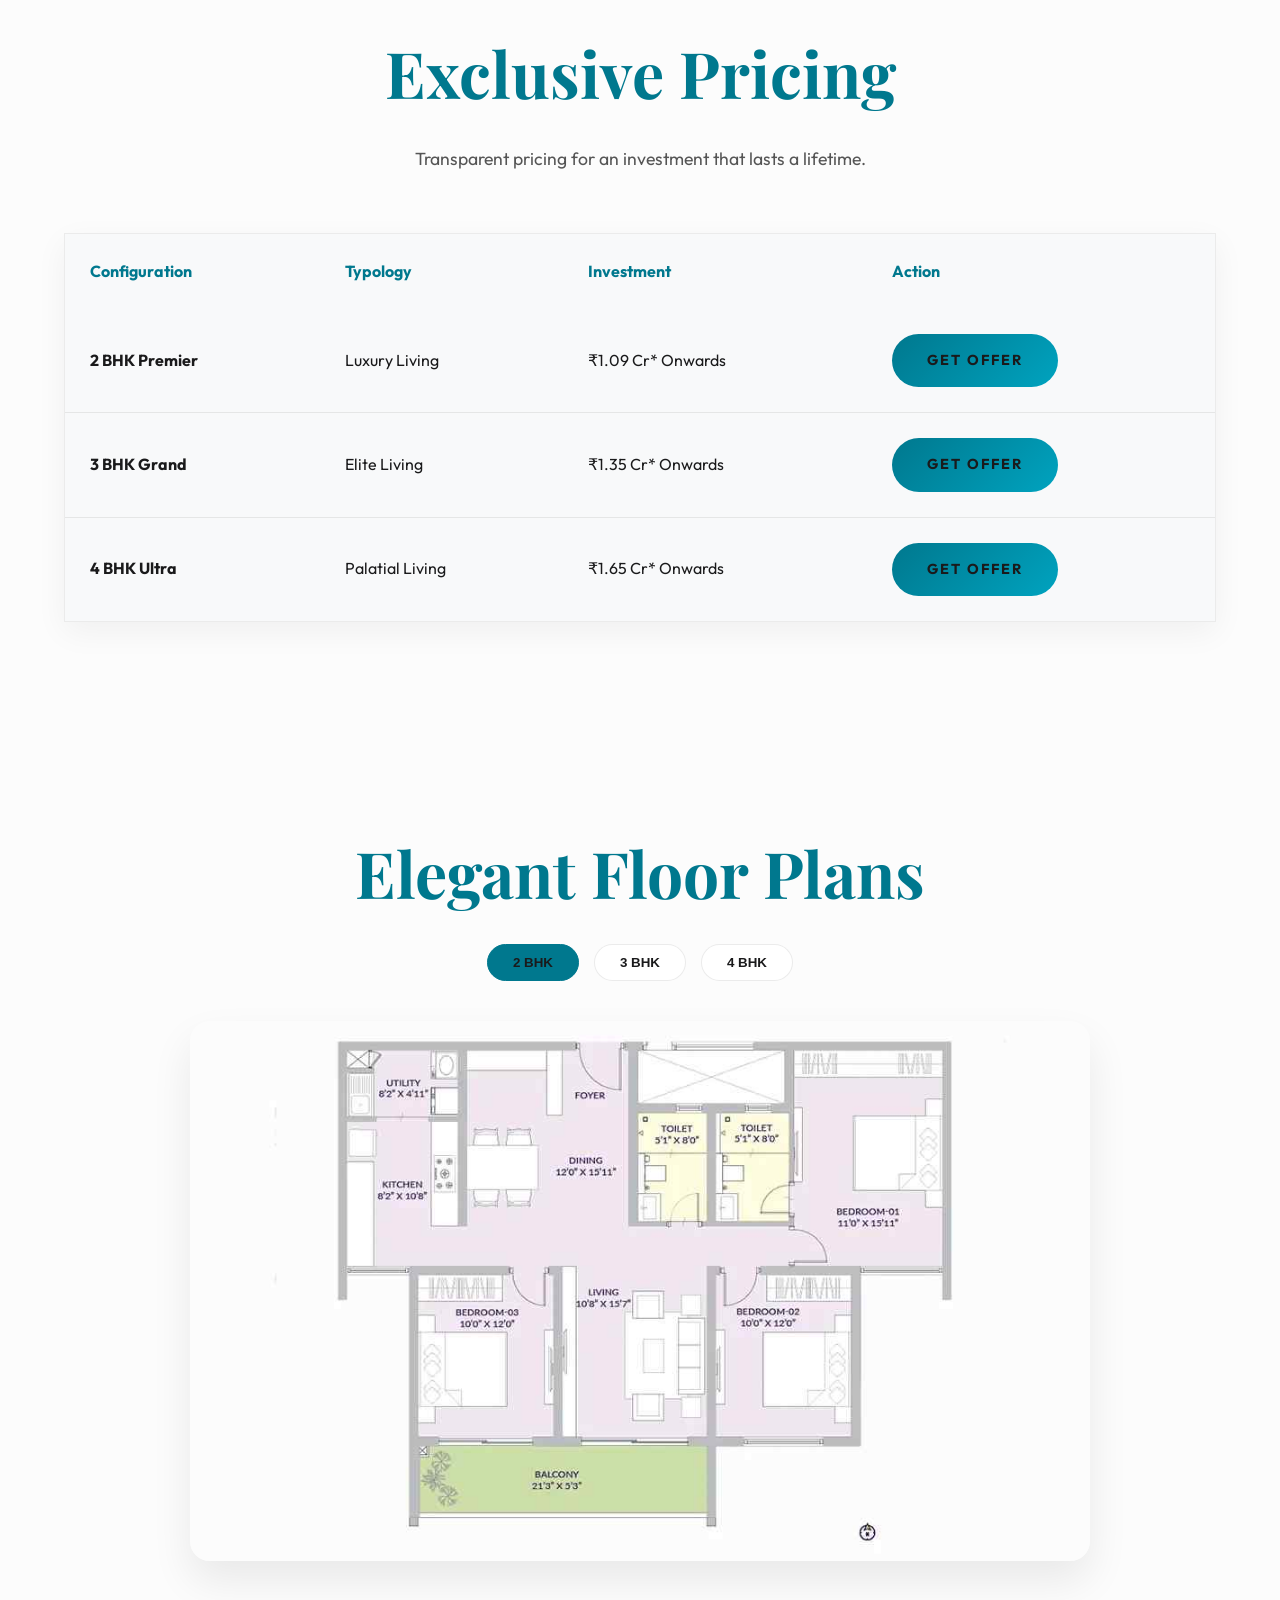
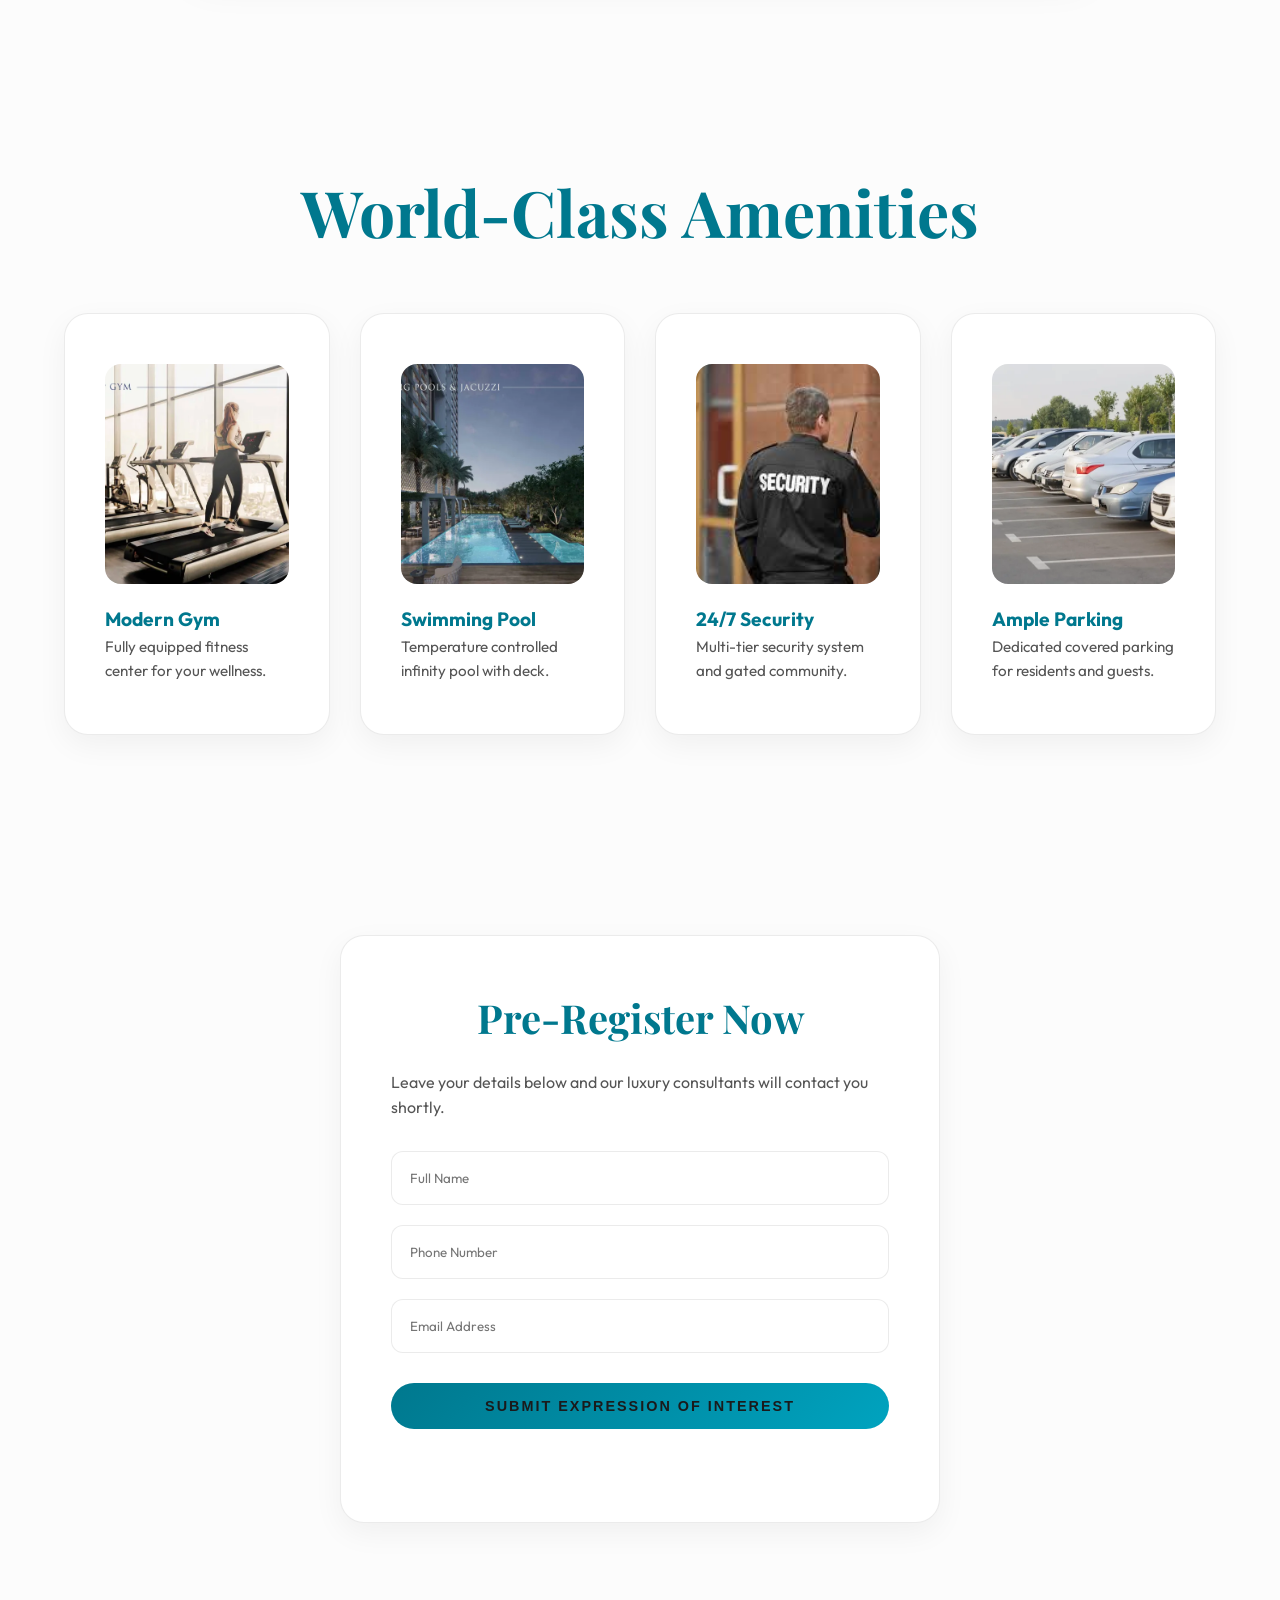
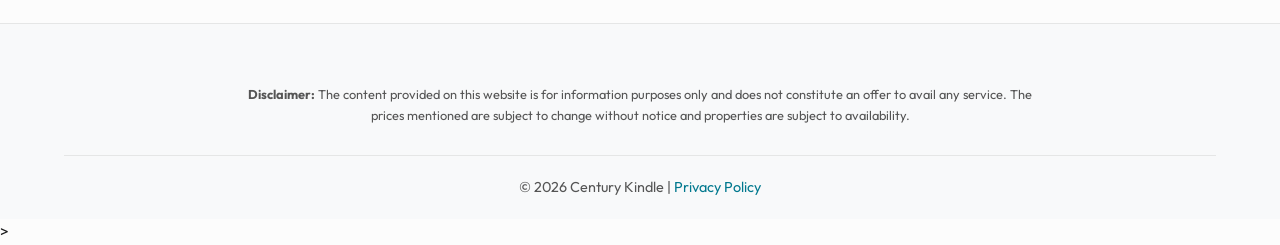
==== commit 76a74142: "mobile responvisvenss" ====
--- a/index.html
+++ b/index.html
@@ -61,7 +61,7 @@
             <p style="color: var(--text-main); font-weight: 600;">Luxury Living Near Attur Lake</p>
             <div class="btn-group">
                 <a href="#contact" class="btn-premium">Book Site Visit</a>
-                <a href="#floor-plans" class="btn-premium btn-outline" style="margin-left: 20px;">View Floor Plans</a>
+                <a href="#floor-plans" class="btn-premium btn-outline">View Floor Plans</a>
             </div>
         </div>
     </section>
@@ -69,7 +69,7 @@
     <!-- Highlights Section -->
     <section class="highlights" id="overview">
         <h2 class="section-title">Project Highlights</h2>
-        <div class="row" style="display: grid; grid-template-columns: repeat(auto-fit, minmax(300px, 1fr)); gap: 30px; margin-top: 50px;">
+        <div class="highlights-grid">
             <div class="glass-card text-center">
                 <div style="font-size: 2rem; margin-bottom: 20px;">🏙️</div>
                 <h3 style="color: var(--primary); margin-bottom: 10px;">Premium Apartments</h3>
@@ -92,7 +92,7 @@
     <section id="pricing">
         <h2 class="section-title">Exclusive Pricing</h2>
         <p class="section-subtitle">Transparent pricing for an investment that lasts a lifetime.</p>
-        <div class="glass-card" style="padding: 0; overflow: hidden;">
+        <div class="glass-card table-responsive" style="padding: 0;">
             <table class="price-table" style="width: 100%; border-collapse: collapse;">
                 <thead style="background: var(--bg-surface);">
                     <tr>
@@ -143,28 +143,28 @@
     <section id="amenities">
         <h2 class="section-title">World-Class Amenities</h2>
         <div class="amenities-grid">
-            <div class="glass-card text-center" style="padding: 50px 40px;">
+            <div class="glass-card text-center amenity-card">
                 <div class="amenity-icon-wrapper">
                     <img src="assets/media/amenities/gym.webp" alt="Modern Gym" class="amenity-img">
                 </div>
                 <h4 style="color: var(--primary); margin-top: 20px; font-size: 1.2rem;">Modern Gym</h4>
                 <p style="font-size: 0.95rem; color: var(--text-muted);">Fully equipped fitness center for your wellness.</p>
             </div>
-            <div class="glass-card text-center" style="padding: 50px 40px;">
+            <div class="glass-card text-center amenity-card">
                 <div class="amenity-icon-wrapper">
                     <img src="assets/media/amenities/Swimming-Pool.webp" alt="Swimming Pool" class="amenity-img">
                 </div>
                 <h4 style="color: var(--primary); margin-top: 20px; font-size: 1.2rem;">Swimming Pool</h4>
                 <p style="font-size: 0.95rem; color: var(--text-muted);">Temperature controlled infinity pool with deck.</p>
             </div>
-            <div class="glass-card text-center" style="padding: 50px 40px;">
-                <div class="amenity-icon-wrapper">
-                    <img src="assets/media/amenities/security.jpg" alt="Ample Parking" class="amenity-img">
+            <div class="glass-card text-center amenity-card">
+                <div class="amenity-icon-wrapper">
+                    <img src="assets/media/amenities/security.jpg" alt="24/7 Security" class="amenity-img">
                 </div>
                 <h4 style="color: var(--primary); margin-top: 20px; font-size: 1.2rem;">24/7 Security</h4>
                 <p style="font-size: 0.95rem; color: var(--text-muted);">Multi-tier security system and gated community.</p>
             </div>
-            <div class="glass-card text-center" style="padding: 50px 40px;">
+            <div class="glass-card text-center amenity-card">
                 <div class="amenity-icon-wrapper">
                     <img src="assets/media/amenities/parking.webp" alt="Ample Parking" class="amenity-img">
                 </div>
@@ -176,11 +176,11 @@
 
     <!-- Lead Form Section -->
     <section id="contact">
-        <div class="glass-card" style="max-width: 600px; margin: 0 auto; padding: 50px;">
+        <div class="glass-card contact-card">
             <h2 class="section-title" style="font-size: 2.5rem;">Pre-Register Now</h2>
             <p class="text-center" style="margin-bottom: 30px; color: var(--text-muted);">Leave your details below and our luxury consultants will contact you shortly.</p>
             
-            <form id="leadForm" class="lead-form" data-sheet-endpoint="" style="display: flex; flex-direction: column; gap: 20px;">
+            <form id="leadForm" class="lead-form" data-sheet-endpoint="https://script.google.com/macros/s/AKfycbwjX0tFMJenZmZc8RNljwoxJ-Eiy3STcl-wn_OaW_UbuLBWDbPJ_MMxsuwBKqHrbuo0KA/exec" style="display: flex; flex-direction: column; gap: 20px;">
                 <input type="text" name="fullName" placeholder="Full Name" autocomplete="name" required>
                 <input type="tel" name="phone" placeholder="Phone Number" autocomplete="tel" pattern="[0-9]{10}" title="Please enter a 10-digit phone number" required>
                 <input type="email" name="email" placeholder="Email Address" autocomplete="email" required>
@@ -197,7 +197,7 @@
     <i class="fab fa-whatsapp"></i>
 </a>
 
-<footer style="background: var(--bg-surface); padding: 60px 5% 20px; text-align: center; border-top: 1px solid var(--glass-border);">
+<footer class="site-footer">
     <p style="font-size: 0.8rem; color: var(--text-muted); max-width: 800px; margin: 0 auto 30px;">
         <strong>Disclaimer:</strong> The content provided on this website is for information purposes only and does not constitute an offer to avail any service. The prices mentioned are subject to change without notice and properties are subject to availability.
     </p>
--- a/index.css
+++ b/index.css
@@ -452,6 +452,48 @@
     pointer-events: none;
 }
 
+/* New Layout Classes */
+.highlights-grid {
+    display: grid;
+    grid-template-columns: repeat(auto-fit, minmax(min(100%, 300px), 1fr));
+    gap: 30px;
+    margin-top: 50px;
+}
+
+.btn-group {
+    display: flex;
+    justify-content: center;
+    gap: 20px;
+    flex-wrap: wrap;
+}
+
+.table-responsive {
+    overflow-x: auto;
+    -webkit-overflow-scrolling: touch;
+    border-radius: inherit;
+}
+
+.table-responsive table {
+    min-width: 650px;
+}
+
+.site-footer {
+    background: var(--bg-surface);
+    padding: 60px 5% 20px;
+    text-align: center;
+    border-top: 1px solid var(--glass-border);
+}
+
+.contact-card {
+    max-width: 600px;
+    margin: 0 auto;
+    padding: 50px;
+}
+
+.amenity-card {
+    padding: 50px 40px;
+}
+
 /* Responsive */
 @media (max-width: 1200px) {
     .amenities-grid {
@@ -461,7 +503,7 @@
 
 @media (max-width: 768px) {
     section {
-        padding: 60px 20px;
+        padding: 60px 5%;
     }
     
     .amenities-grid {
@@ -473,7 +515,12 @@
     }
     
     .hero-content h1 {
-        font-size: 3rem;
+        font-size: 2.5rem;
+    }
+    
+    .hero-content p {
+        font-size: 1.2rem;
+        margin-bottom: 30px;
     }
 
     .whatsapp-float {
@@ -483,4 +530,44 @@
         height: 50px;
         font-size: 24px;
     }
-}
+    
+    .contact-card, .amenity-card {
+        padding: 25px;
+    }
+    
+    .site-footer {
+        padding: 40px 5% 20px;
+    }
+}
+
+@media (max-width: 480px) {
+    .micro-nav {
+        padding: 10px 5%;
+    }
+    
+    .navbar-logo {
+        height: 35px;
+    }
+    
+    .btn-premium.btn-sm {
+        padding: 10px 15px;
+        font-size: 0.8rem;
+    }
+    
+    .hero-content h1 {
+        font-size: 2rem;
+    }
+    
+    .floor-plans-tabs {
+        flex-wrap: wrap;
+    }
+    
+    .btn-group {
+        flex-direction: column;
+        gap: 15px;
+    }
+    
+    .btn-group .btn-premium {
+        width: 100%;
+    }
+}
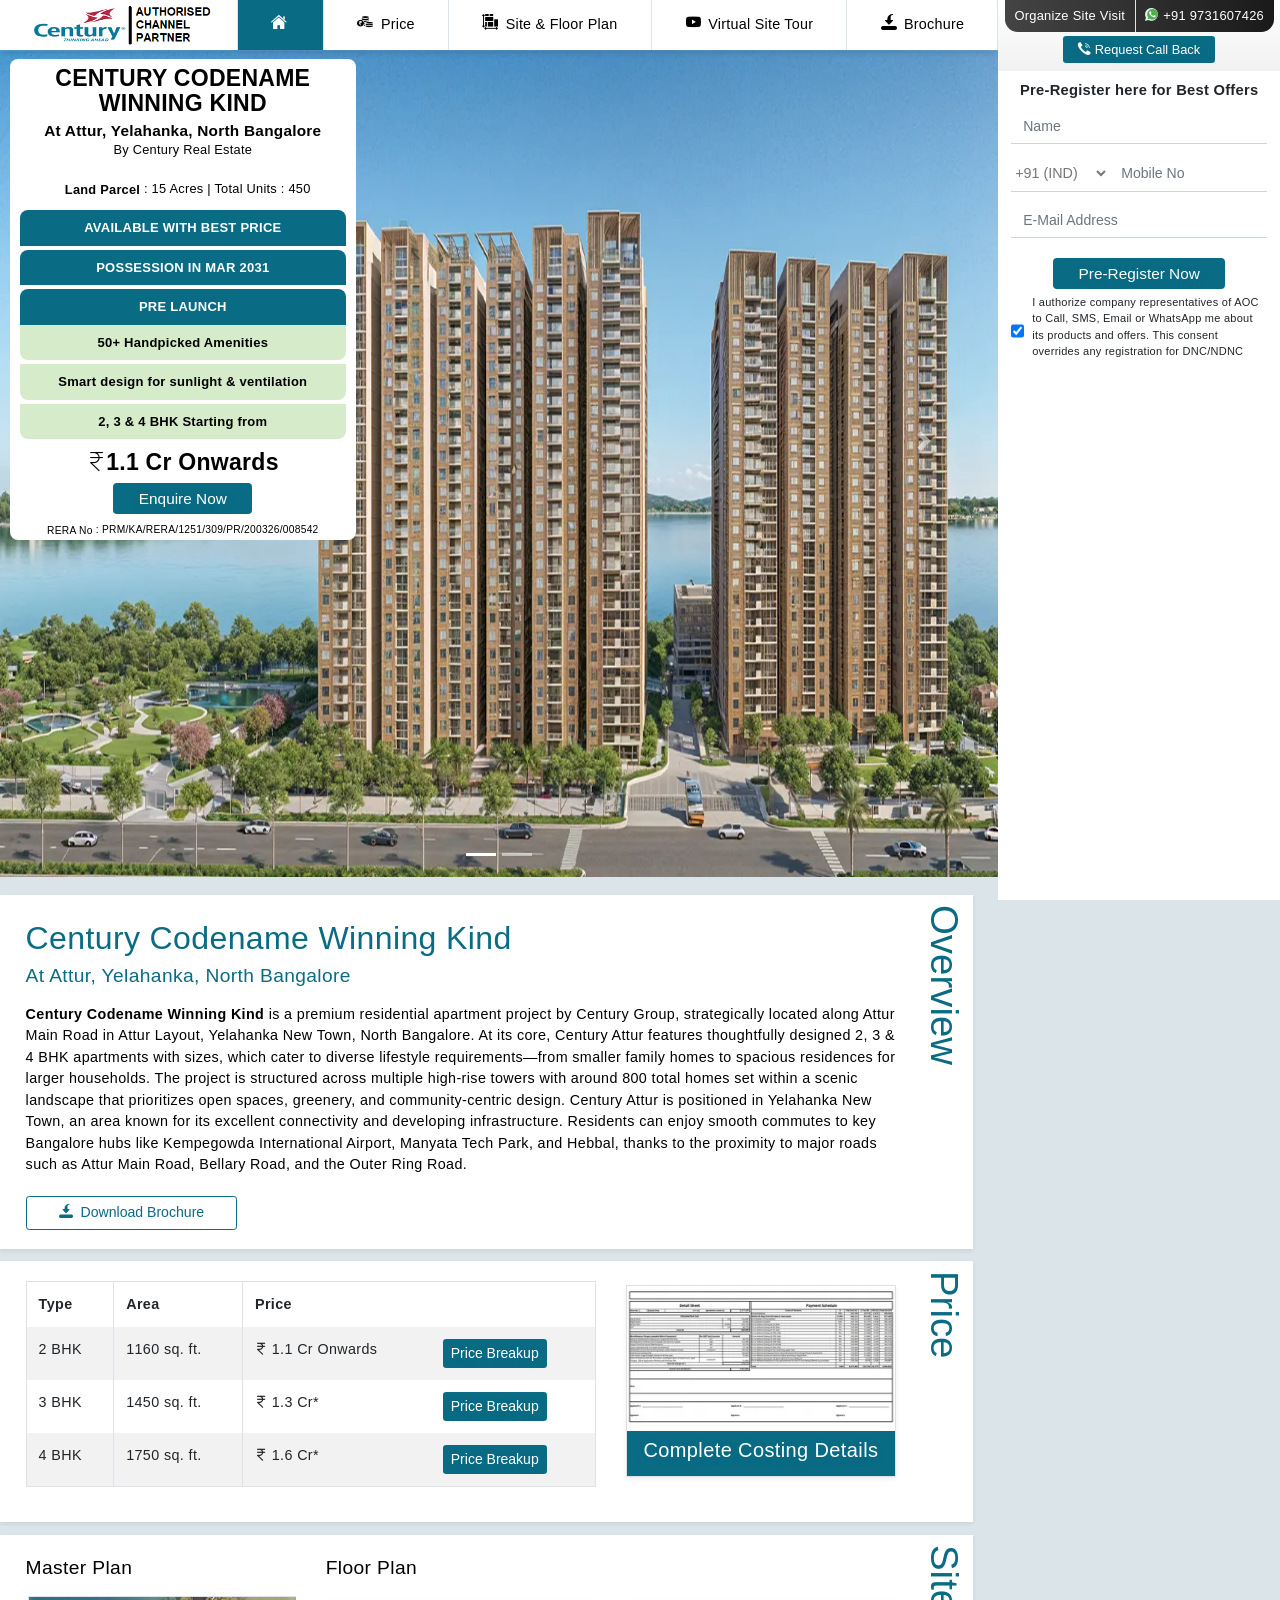
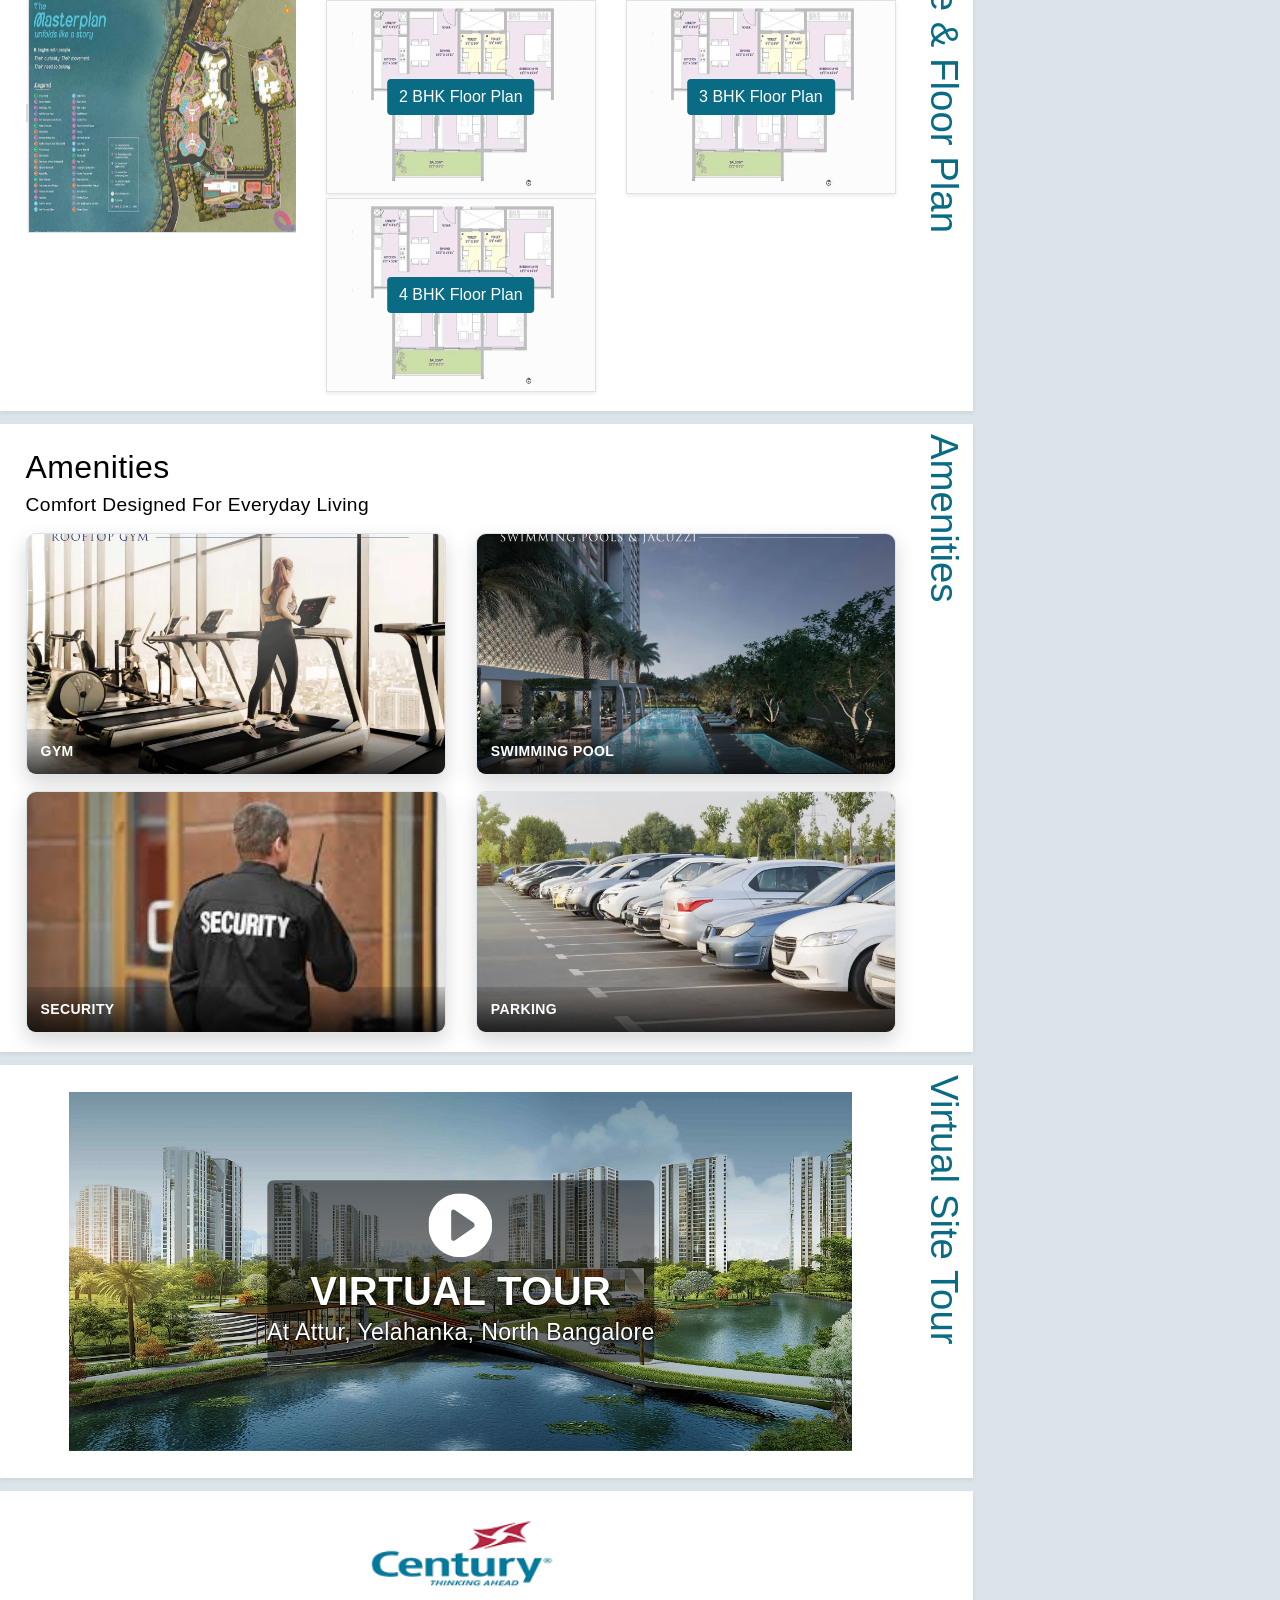
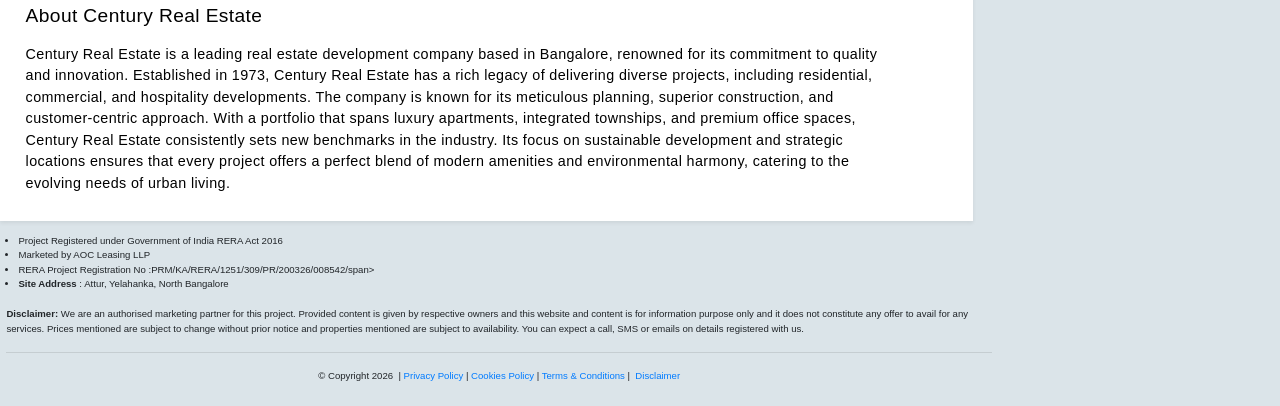
==== commit 066cc4ef: "dfg" ====
--- a/index.html
+++ b/index.html
@@ -1,212 +1,15 @@
 <!doctype html>
 <html lang="en">
 <head>
-    <meta charset="utf-8">
-    <meta name="viewport" content="width=device-width, initial-scale=1, shrink-to-fit=no">
-
-    <title>Century Kindle | Luxury Living in Yelahanka, North Bangalore</title>
-    <meta name="Description" content="Discover Century Kindle - A premier residential project in Yelahanka, North Bangalore. Offering ultra-luxury 2, 3 & 4 BHK apartments with world-class amenities and smart design." />
-
-    <!-- Google Fonts -->
-    <link rel="preconnect" href="https://fonts.googleapis.com">
-    <link rel="preconnect" href="https://fonts.gstatic.com" crossorigin>
-    <link href="https://fonts.googleapis.com/css2?family=Outfit:wght@300;400;600;700&family=Playfair+Display:wght@400;700&display=swap" rel="stylesheet">
-
-    <!-- Design System -->
-    <link rel="stylesheet" href="index.css">
-    
-    <!-- Font Awesome -->
-    <link rel="stylesheet" href="https://cdnjs.cloudflare.com/ajax/libs/font-awesome/6.0.0/css/all.min.css">
+  <meta charset="utf-8">
+  <meta name="viewport" content="width=device-width, initial-scale=1">
+  <title>Redirecting...</title>
+  <meta http-equiv="refresh" content="0; url=/century.html">
+  <script>
+    window.location.replace('/century.html');
+  </script>
 </head>
-
-<body data-spy="scroll" data-target="#navbarNav">
-    <div id="loader">
-        <div class="loader-content">
-            <img src="assets/media/developer/logo.png" alt="Century Logo" class="loader-logo">
-            <div class="spinner"></div>
-        </div>
-    </div>
-
-<header class="micro-nav">
-    <a class="navbar-brand" href="#home">
-        <img src="assets/media/developer/logo.png" alt="Century Logo" class="navbar-logo">
-    </a>
-    <div class="nav-links">
-        <a href="#overview" class="nav-link">Overview</a>
-        <a href="#floor-plans" class="nav-link">Floor Plans</a>
-        <a href="#pricing" class="nav-link">Pricing</a>
-        <a href="#amenities" class="nav-link">Amenities</a>
-        <a href="#contact" class="nav-link">Contact</a>
-    </div>
-    <a href="#contact" class="btn-premium btn-sm">Book Site Visit</a>
-</header>
-
-<main>
-    <!-- Hero Section -->
-    <section class="hero" id="home">
-        <div class="hero-carousel">
-            <div class="carousel-track">
-                <!-- Add your 6 banner images here -->
-                <img src="assets/media/banner/banner1.webp" alt="Banner 1">
-                <img src="assets/media/banner/banner2.jpg" alt="Banner 2">
-                <img src="assets/media/banner/banner4.webp" alt="Banner 3">
-                <img src="assets/media/banner/banner1.webp" alt="Banner 4">
-                <img src="assets/media/banner/banner2.jpg" alt="Banner 5">
-                <img src="assets/media/banner/banner4.webp" alt="Banner 6">
-            </div>
-            <div class="hero-overlay"></div>
-        </div>
-        <div class="hero-content">
-            <h1 style="color: var(--secondary);">Century Kindle</h1>
-            <p style="color: var(--text-main); font-weight: 600;">Luxury Living Near Attur Lake</p>
-            <div class="btn-group">
-                <a href="#contact" class="btn-premium">Book Site Visit</a>
-                <a href="#floor-plans" class="btn-premium btn-outline">View Floor Plans</a>
-            </div>
-        </div>
-    </section>
-
-    <!-- Highlights Section -->
-    <section class="highlights" id="overview">
-        <h2 class="section-title">Project Highlights</h2>
-        <div class="highlights-grid">
-            <div class="glass-card text-center">
-                <div style="font-size: 2rem; margin-bottom: 20px;">🏙️</div>
-                <h3 style="color: var(--primary); margin-bottom: 10px;">Premium Apartments</h3>
-                <p>Meticulously designed residences with high-end finishes and superior spatial planning.</p>
-            </div>
-            <div class="glass-card text-center">
-                <div style="font-size: 2rem; margin-bottom: 20px;">📍</div>
-                <h3 style="color: var(--primary); margin-bottom: 10px;">Strategic Location</h3>
-                <p>Perfectly positioned near Attur Lake, Yelahanka, offering serene views and city connectivity.</p>
-            </div>
-            <div class="glass-card text-center">
-                <div style="font-size: 2rem; margin-bottom: 20px;">📈</div>
-                <h3 style="color: var(--primary); margin-bottom: 10px;">High Appreciation</h3>
-                <p>Investment-grade property in one of North Bangalore's fastest-growing residential hubs.</p>
-            </div>
-        </div>
-    </section>
-
-    <!-- Pricing Section -->
-    <section id="pricing">
-        <h2 class="section-title">Exclusive Pricing</h2>
-        <p class="section-subtitle">Transparent pricing for an investment that lasts a lifetime.</p>
-        <div class="glass-card table-responsive" style="padding: 0;">
-            <table class="price-table" style="width: 100%; border-collapse: collapse;">
-                <thead style="background: var(--bg-surface);">
-                    <tr>
-                        <th style="padding: 25px; text-align: left; color: var(--primary);">Configuration</th>
-                        <th style="padding: 25px; text-align: left; color: var(--primary);">Typology</th>
-                        <th style="padding: 25px; text-align: left; color: var(--primary);">Investment</th>
-                        <th style="padding: 25px; text-align: left; color: var(--primary);">Action</th>
-                    </tr>
-                </thead>
-                <tbody>
-                    <tr style="border-bottom: 1px solid var(--glass-border);">
-                        <td style="padding: 25px;"><strong>2 BHK Premier</strong></td>
-                        <td style="padding: 25px;">Luxury Living</td>
-                        <td style="padding: 25px;">₹1.09 Cr* Onwards</td>
-                        <td style="padding: 25px;"><a href="#contact" class="btn-premium btn-sm">Get Offer</a></td>
-                    </tr>
-                    <tr style="border-bottom: 1px solid var(--glass-border);">
-                        <td style="padding: 25px;"><strong>3 BHK Grand</strong></td>
-                        <td style="padding: 25px;">Elite Living</td>
-                        <td style="padding: 25px;">₹1.35 Cr* Onwards</td>
-                        <td style="padding: 25px;"><a href="#contact" class="btn-premium btn-sm">Get Offer</a></td>
-                    </tr>
-                    <tr>
-                        <td style="padding: 25px;"><strong>4 BHK Ultra</strong></td>
-                        <td style="padding: 25px;">Palatial Living</td>
-                        <td style="padding: 25px;">₹1.65 Cr* Onwards</td>
-                        <td style="padding: 25px;"><a href="#contact" class="btn-premium btn-sm">Get Offer</a></td>
-                    </tr>
-                </tbody>
-            </table>
-        </div>
-    </section>
-
-    <!-- Floor Plans Section -->
-    <section id="floor-plans">
-        <h2 class="section-title">Elegant Floor Plans</h2>
-        <div class="floor-plans-tabs">
-            <button class="tab-btn active" onclick="showFloorPlan('2bhk')">2 BHK</button>
-            <button class="tab-btn" onclick="showFloorPlan('3bhk')">3 BHK</button>
-            <button class="tab-btn" onclick="showFloorPlan('4bhk')">4 BHK</button>
-        </div>
-        <div class="floor-plan-display">
-            <img id="floorPlanImg" src="assets/media/2BHK-Homes.jpg" alt="2BHK Floor Plan" style="width: 100%; height: auto; display: block;">
-        </div>
-    </section>
-
-    <!-- Amenities Section -->
-    <section id="amenities">
-        <h2 class="section-title">World-Class Amenities</h2>
-        <div class="amenities-grid">
-            <div class="glass-card text-center amenity-card">
-                <div class="amenity-icon-wrapper">
-                    <img src="assets/media/amenities/gym.webp" alt="Modern Gym" class="amenity-img">
-                </div>
-                <h4 style="color: var(--primary); margin-top: 20px; font-size: 1.2rem;">Modern Gym</h4>
-                <p style="font-size: 0.95rem; color: var(--text-muted);">Fully equipped fitness center for your wellness.</p>
-            </div>
-            <div class="glass-card text-center amenity-card">
-                <div class="amenity-icon-wrapper">
-                    <img src="assets/media/amenities/Swimming-Pool.webp" alt="Swimming Pool" class="amenity-img">
-                </div>
-                <h4 style="color: var(--primary); margin-top: 20px; font-size: 1.2rem;">Swimming Pool</h4>
-                <p style="font-size: 0.95rem; color: var(--text-muted);">Temperature controlled infinity pool with deck.</p>
-            </div>
-            <div class="glass-card text-center amenity-card">
-                <div class="amenity-icon-wrapper">
-                    <img src="assets/media/amenities/security.jpg" alt="24/7 Security" class="amenity-img">
-                </div>
-                <h4 style="color: var(--primary); margin-top: 20px; font-size: 1.2rem;">24/7 Security</h4>
-                <p style="font-size: 0.95rem; color: var(--text-muted);">Multi-tier security system and gated community.</p>
-            </div>
-            <div class="glass-card text-center amenity-card">
-                <div class="amenity-icon-wrapper">
-                    <img src="assets/media/amenities/parking.webp" alt="Ample Parking" class="amenity-img">
-                </div>
-                <h4 style="color: var(--primary); margin-top: 20px; font-size: 1.2rem;">Ample Parking</h4>
-                <p style="font-size: 0.95rem; color: var(--text-muted);">Dedicated covered parking for residents and guests.</p>
-            </div>
-        </div>
-    </section>
-
-    <!-- Lead Form Section -->
-    <section id="contact">
-        <div class="glass-card contact-card">
-            <h2 class="section-title" style="font-size: 2.5rem;">Pre-Register Now</h2>
-            <p class="text-center" style="margin-bottom: 30px; color: var(--text-muted);">Leave your details below and our luxury consultants will contact you shortly.</p>
-            
-            <form id="leadForm" class="lead-form" data-sheet-endpoint="https://script.google.com/macros/s/AKfycbwjX0tFMJenZmZc8RNljwoxJ-Eiy3STcl-wn_OaW_UbuLBWDbPJ_MMxsuwBKqHrbuo0KA/exec" style="display: flex; flex-direction: column; gap: 20px;">
-                <input type="text" name="fullName" placeholder="Full Name" autocomplete="name" required>
-                <input type="tel" name="phone" placeholder="Phone Number" autocomplete="tel" pattern="[0-9]{10}" title="Please enter a 10-digit phone number" required>
-                <input type="email" name="email" placeholder="Email Address" autocomplete="email" required>
-                <input type="text" name="website" class="honeypot" tabindex="-1" autocomplete="off" aria-hidden="true">
-                <button type="submit" class="btn-premium" style="margin-top: 10px;">Submit Expression of Interest</button>
-                <p id="leadFormMessage" class="lead-form-message" aria-live="polite"></p>
-            </form>
-        </div>
-    </section>
-
-</main>
-
-<a href="https://wa.me/919731607426" class="whatsapp-float" target="_blank">
-    <i class="fab fa-whatsapp"></i>
-</a>
-
-<footer class="site-footer">
-    <p style="font-size: 0.8rem; color: var(--text-muted); max-width: 800px; margin: 0 auto 30px;">
-        <strong>Disclaimer:</strong> The content provided on this website is for information purposes only and does not constitute an offer to avail any service. The prices mentioned are subject to change without notice and properties are subject to availability.
-    </p>
-    <div style="padding-top: 20px; border-top: 1px solid var(--glass-border); font-size: 0.9rem; color: var(--text-muted);">
-        &copy; 2026 Century Kindle | <a href="#" style="color: var(--primary); text-decoration: none;">Privacy Policy</a>
-    </div>
-</footer>
-
-<script src="main.js"></script>
+<body>
+  <p>If you are not redirected automatically, open <a href="/century.html">century.html</a>.</p>
 </body>
 </html>
->
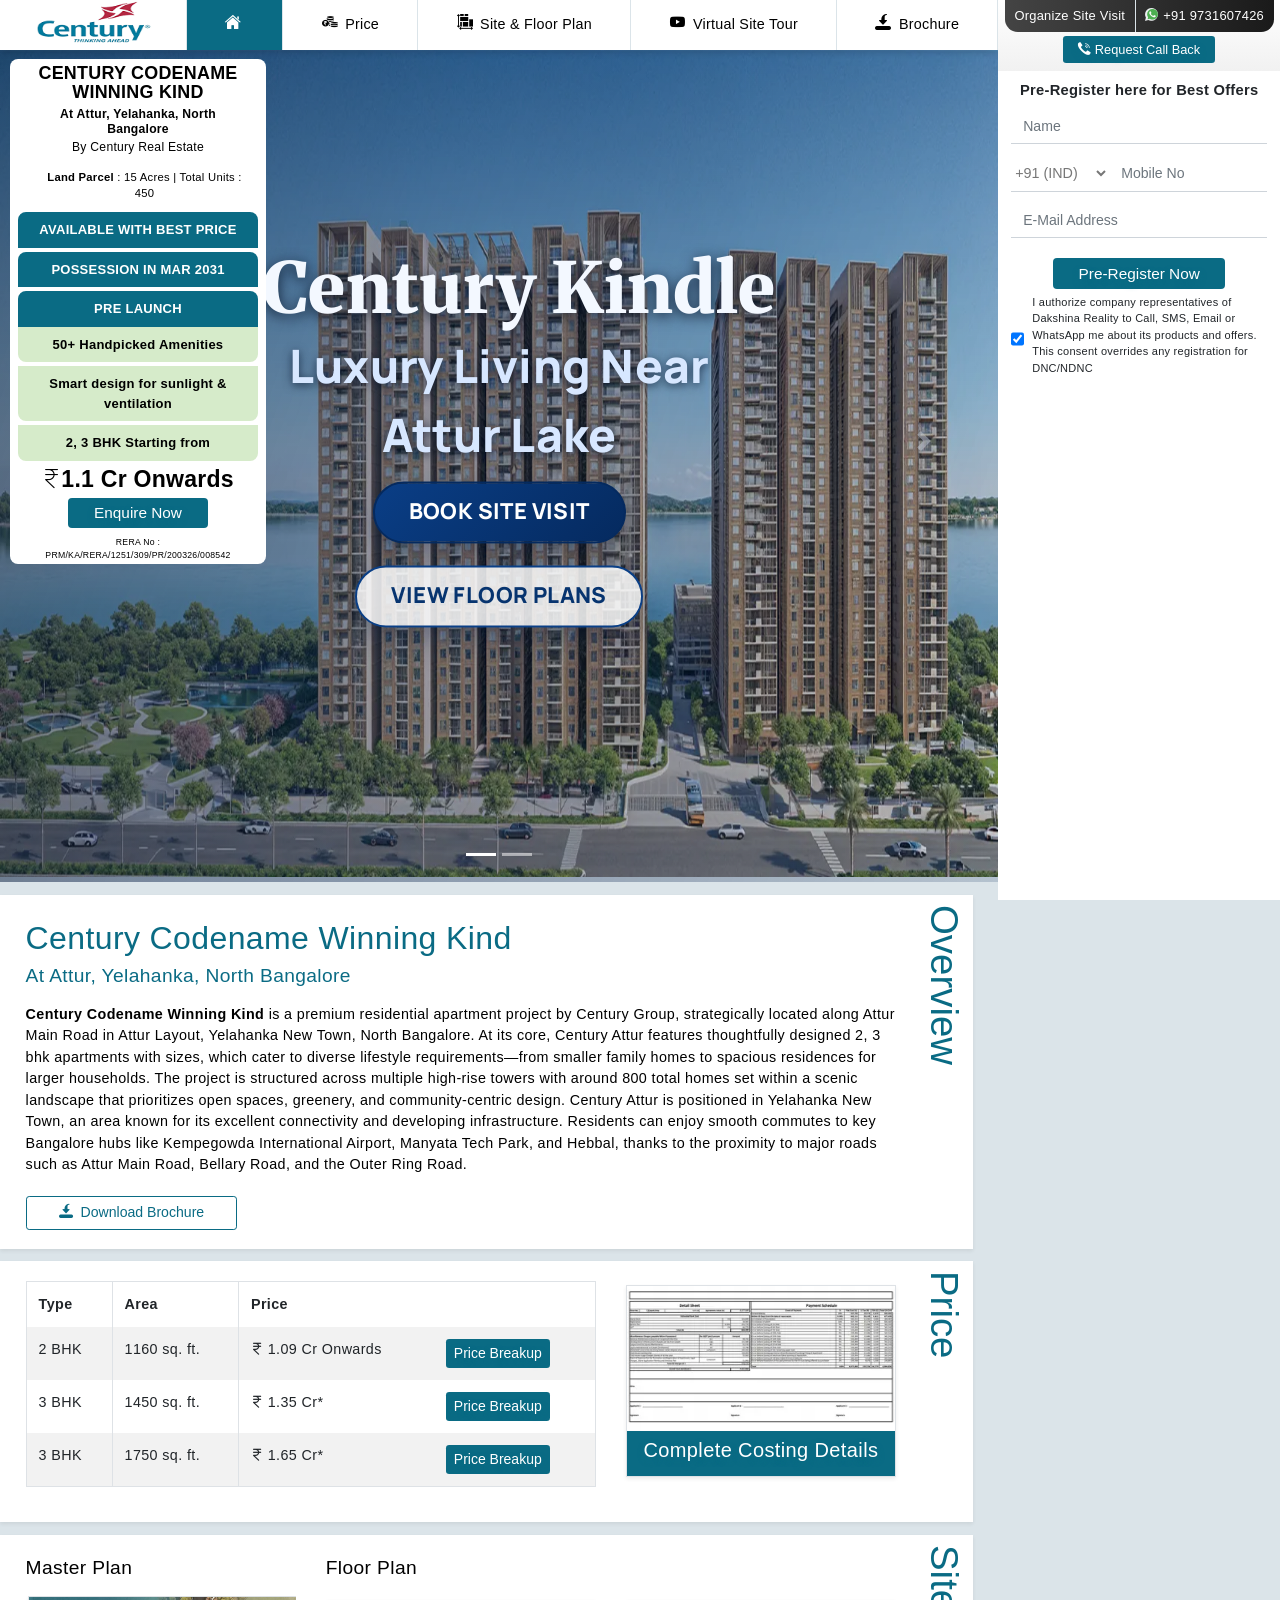
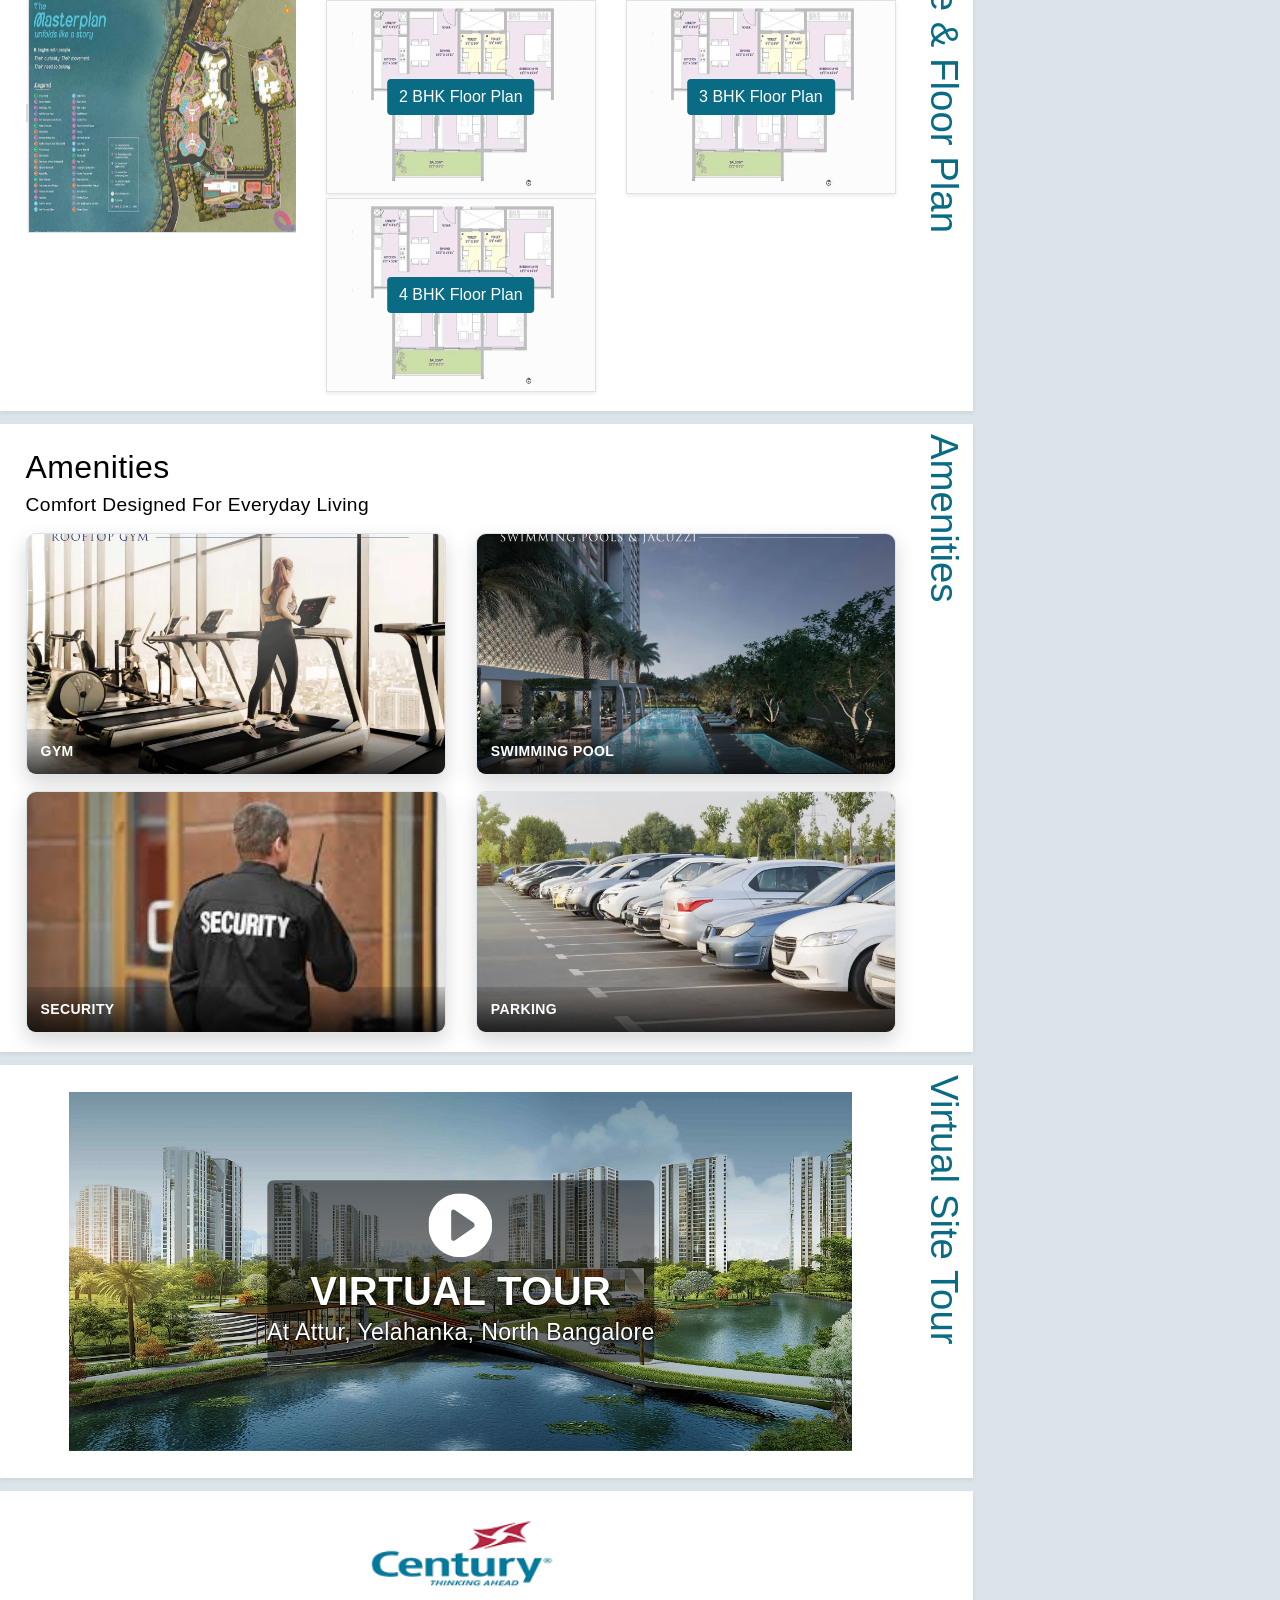
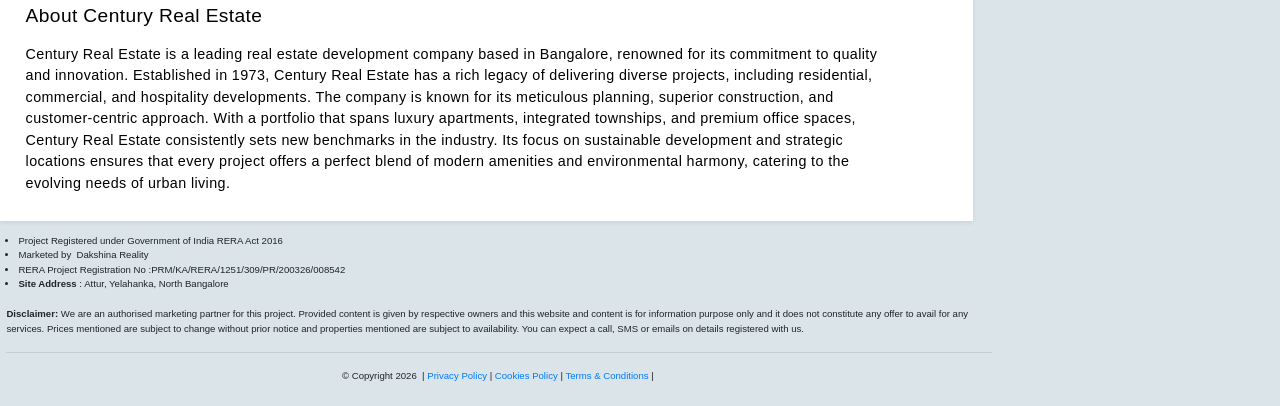
==== commit 39b2a214: "google tags added" ====
--- a/index.html
+++ b/index.html
@@ -1,5 +1,6 @@
 <!doctype html>
 <html lang="en">
+
 <head>
   <meta charset="utf-8">
   <meta name="viewport" content="width=device-width, initial-scale=1">
@@ -9,7 +10,18 @@
     window.location.replace('/century.html');
   </script>
 </head>
+<!-- Google tag (gtag.js) -->
+<script async src="https://www.googletagmanager.com/gtag/js?id=AW-16868530378"></script>
+<script>
+  window.dataLayer = window.dataLayer || [];
+  function gtag() { dataLayer.push(arguments); }
+  gtag('js', new Date());
+
+  gtag('config', 'AW-16868530378');
+</script>
+
 <body>
   <p>If you are not redirected automatically, open <a href="/century.html">century.html</a>.</p>
 </body>
-</html>
+
+</html>
